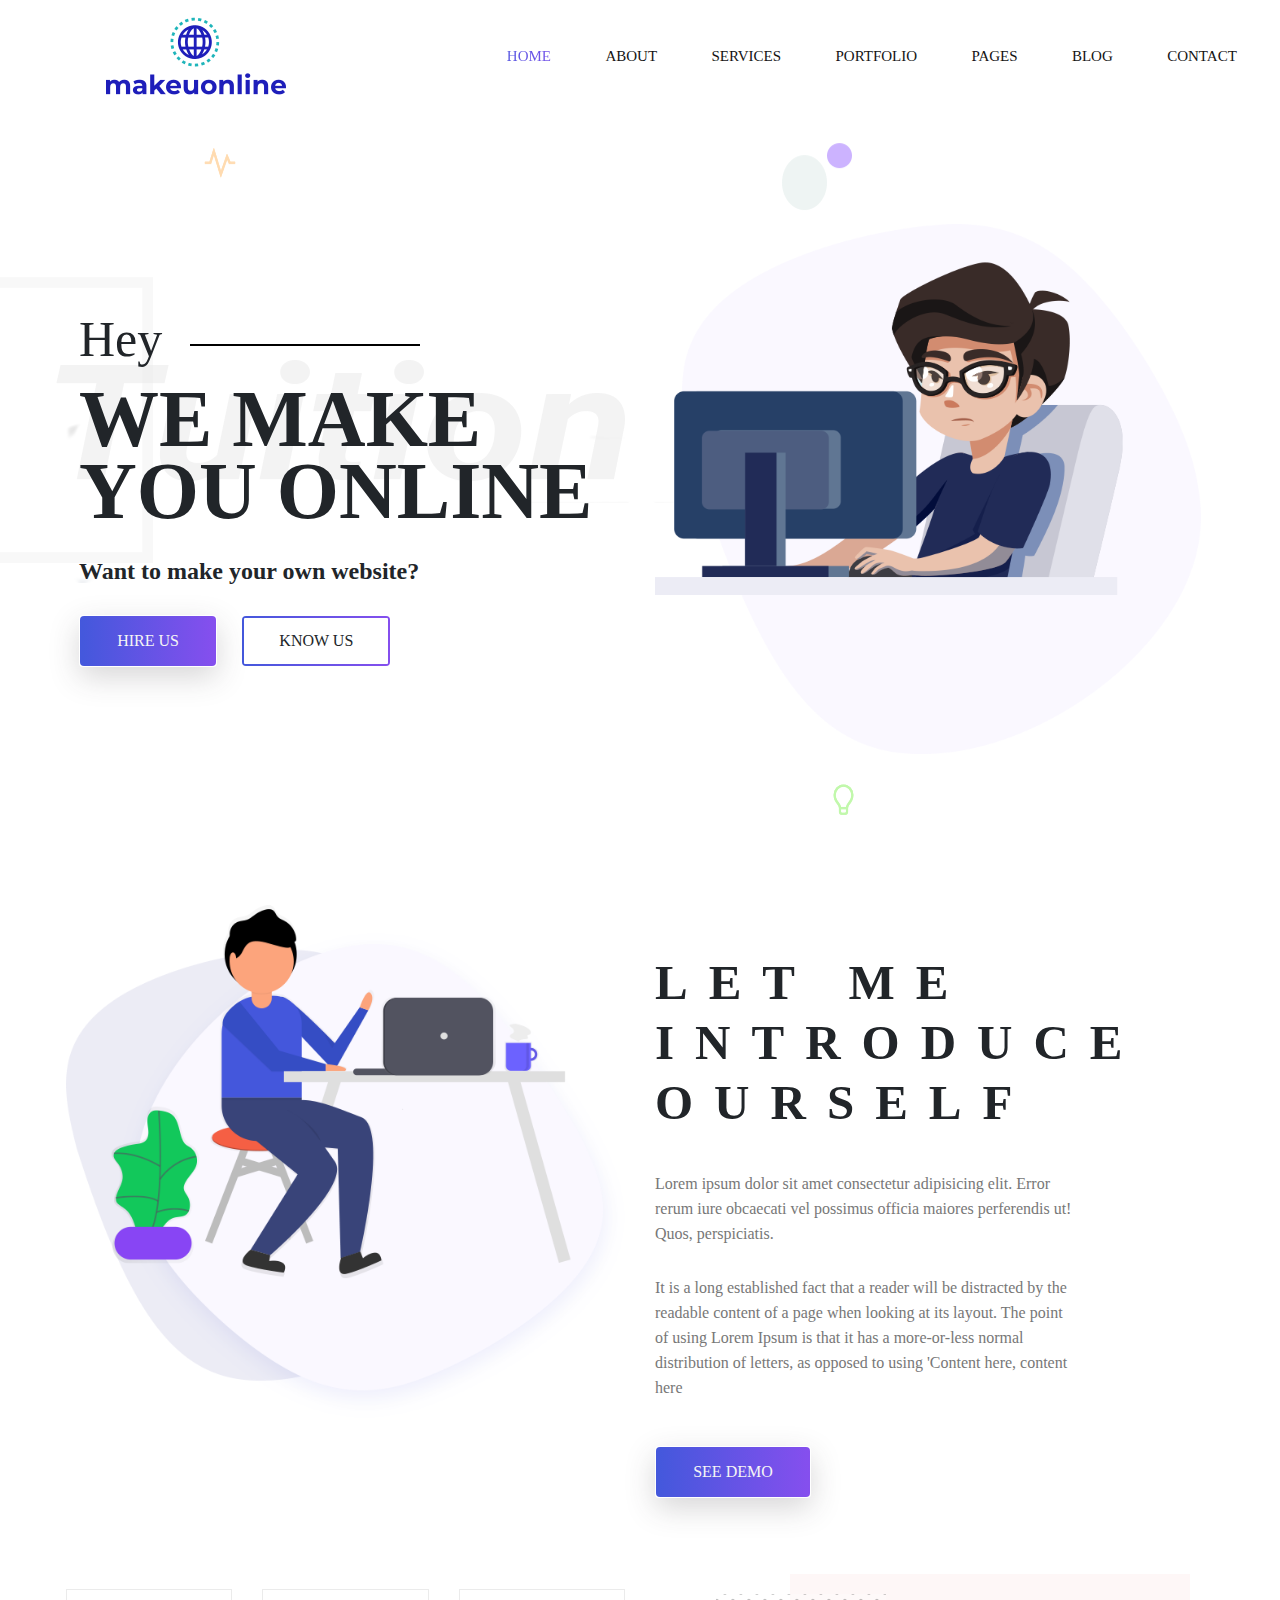
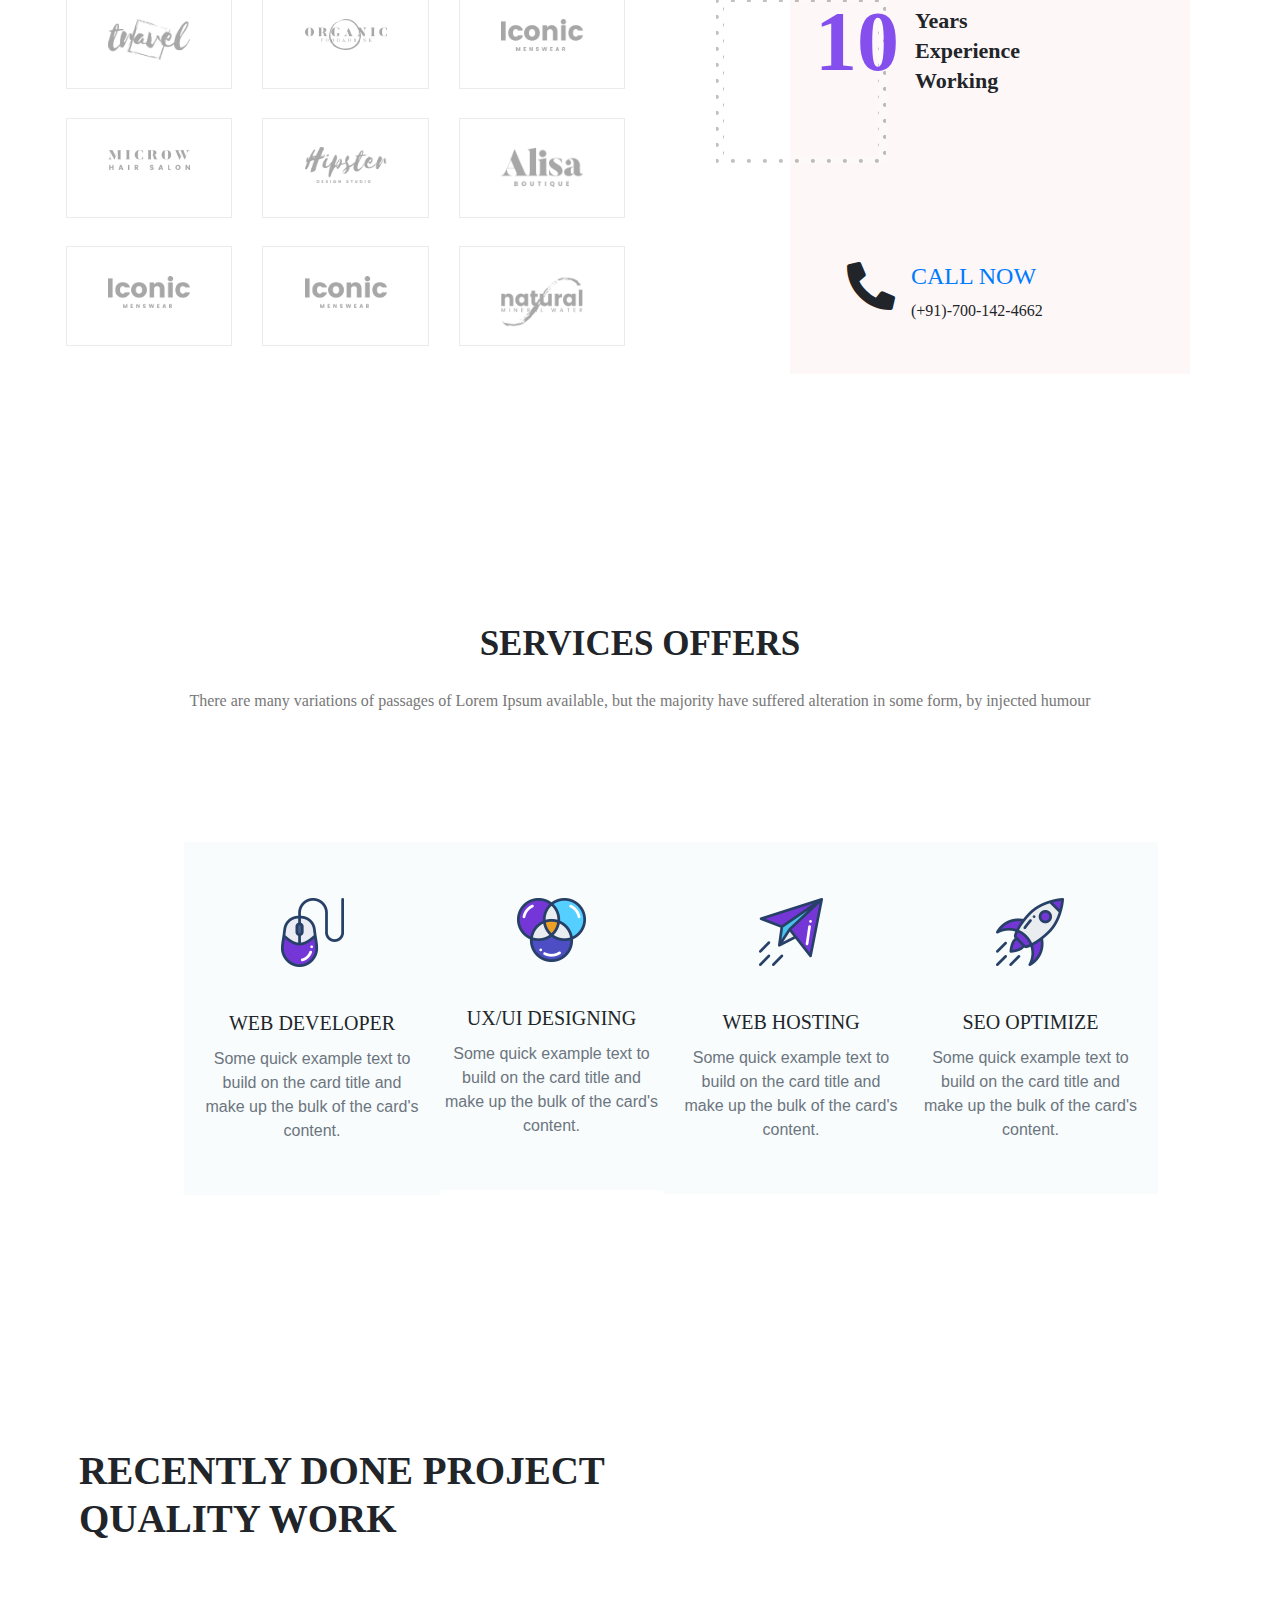
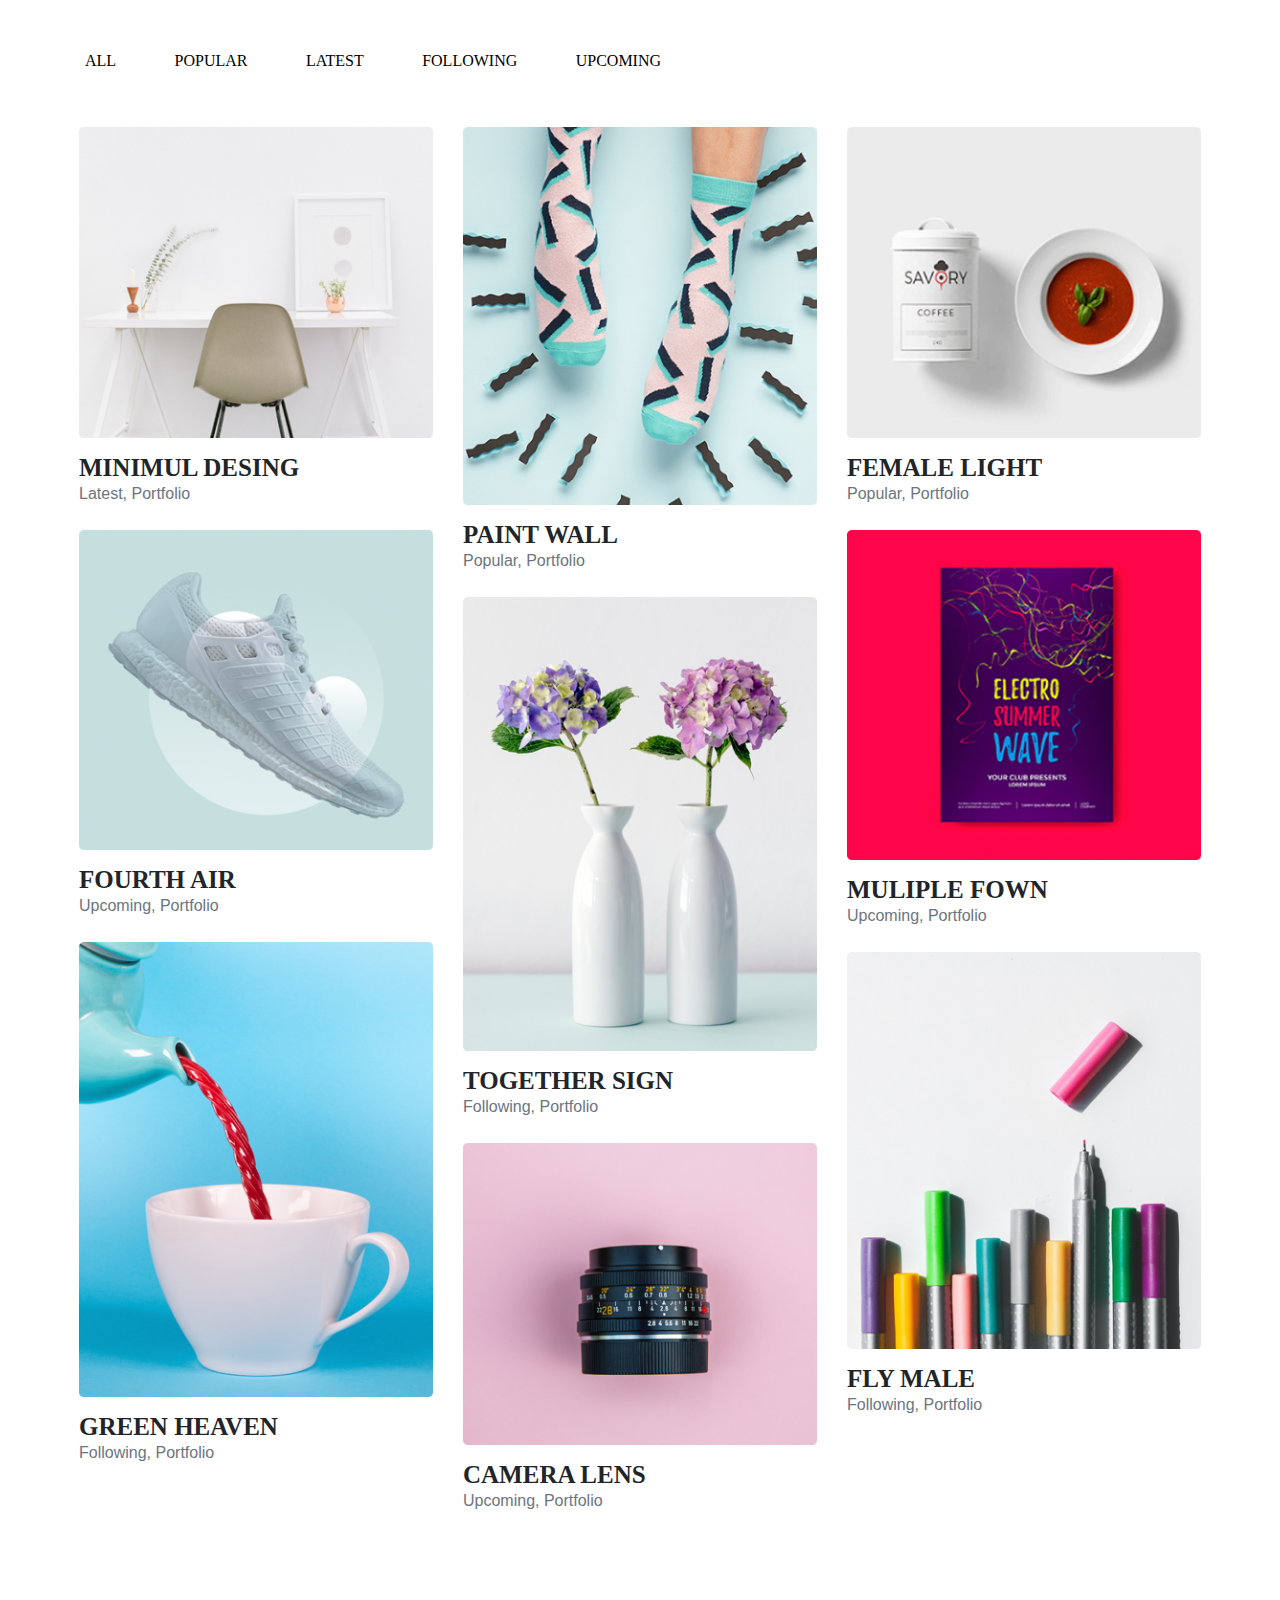
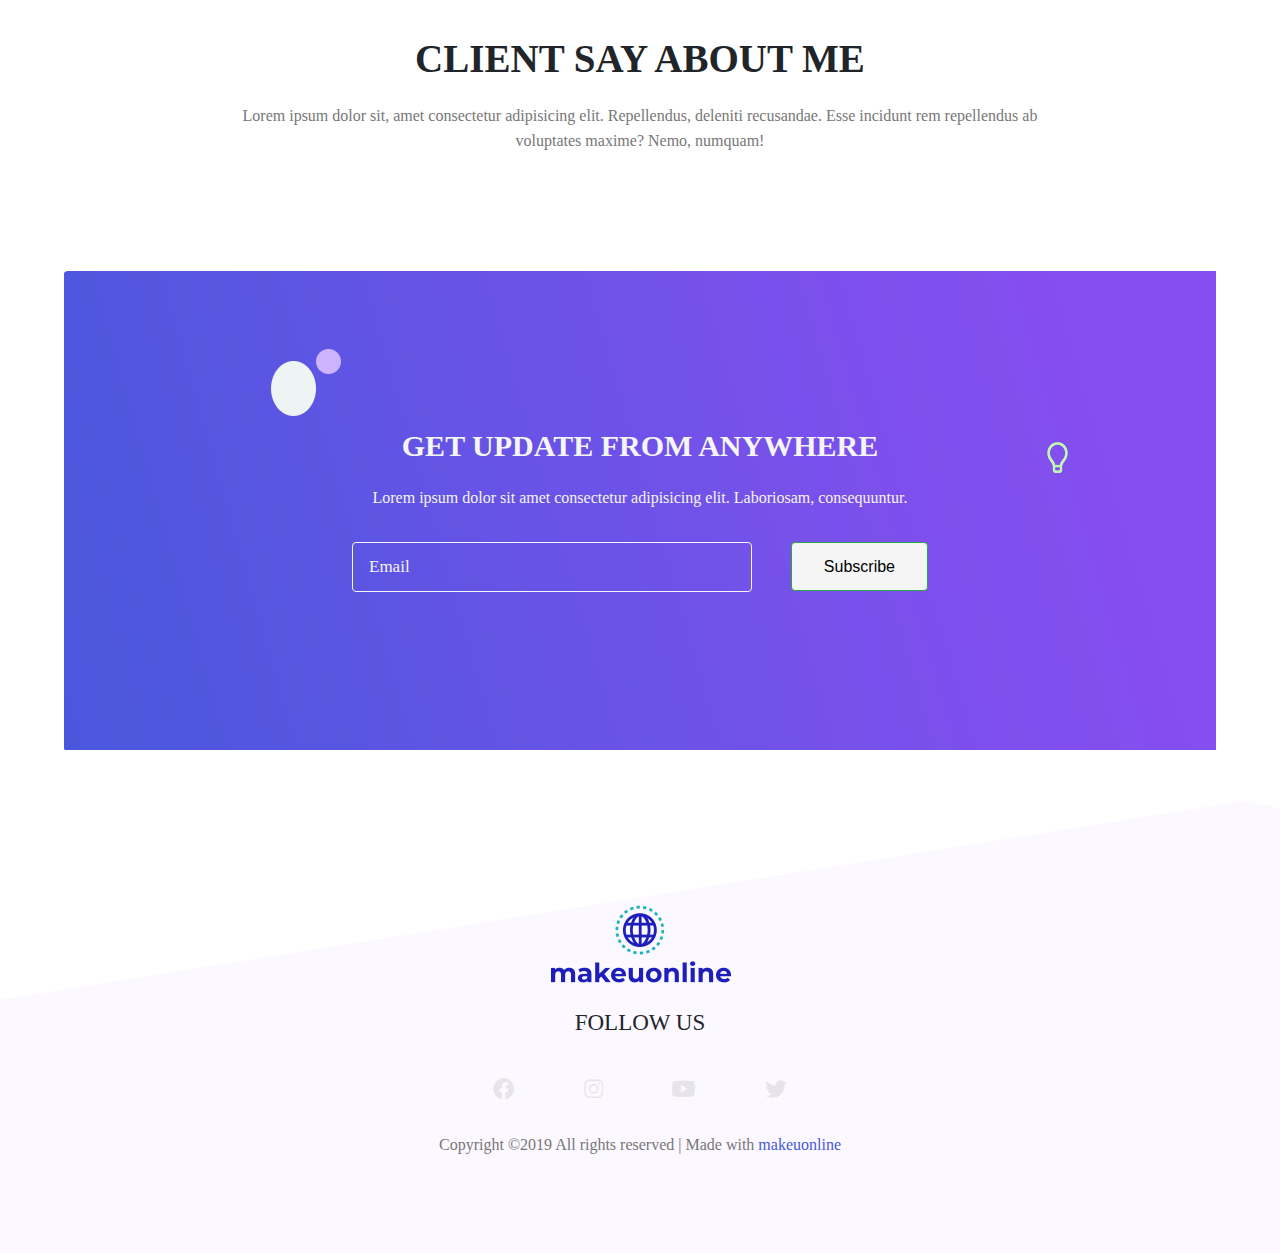
==== index.html @ f2006a01 "Added contact links" ====
<!DOCTYPE html>
<html lang="en">
  <head>
    <meta charset="UTF-8" />
    <meta name="viewport" content="width=device-width, initial-scale=1.0" />
    <meta http-equiv="X-UA-Compatible" content="ie=edge" />
    <title>makeuonline</title>

    <link href="img/icon.png" rel="shortcut icon" type="image/x-icon" />

    <!--  Bootstrap css file  -->
    <link rel="stylesheet" href="./css/bootstrap.min.css" />

    <!--  font awesome icons  -->
    <link rel="stylesheet" href="./css/all.min.css" />

    <!--  Magnific Popup css file  -->
    <link
      rel="stylesheet"
      href="./vendor/Magnific-Popup/dist/magnific-popup.css"
    />

    <!--  Owl-carousel css file  -->
    <link
      rel="stylesheet"
      href="./vendor/owl-carousel/css/owl.carousel.min.css"
    />
    <link
      rel="stylesheet"
      href="./vendor/owl-carousel/css/owl.theme.default.min.css"
    />

    <!--  custom css file  -->
    <link rel="stylesheet" href="./css/style.css" />

    <!--  Responsive css file  -->
    <link rel="stylesheet" href="./css/responsive.css" />
  </head>

  <body>
    <!--  ======================= Start Header Area ============================== -->

    <header class="header_area">
      <div class="main-menu">
        <nav class="navbar navbar-expand-lg navbar-light">
          <a class="navbar-brand" href="#"
            ><img src="./img/logo.png" alt="logo"
          /></a>
          <button
            class="navbar-toggler"
            type="button"
            data-toggle="collapse"
            data-target="#navbarNav"
            aria-controls="navbarNav"
            aria-expanded="false"
            aria-label="Toggle navigation"
          >
            <span class="navbar-toggler-icon"></span>
          </button>
          <div class="collapse navbar-collapse" id="navbarNav">
            <div class="mr-auto"></div>
            <ul class="navbar-nav">
              <li class="nav-item active">
                <a class="nav-link" href="#"
                  >Home <span class="sr-only">(current)</span></a
                >
              </li>
              <li class="nav-item">
                <a class="nav-link" href="#">about</a>
              </li>
              <li class="nav-item">
                <a class="nav-link" href="#">services</a>
              </li>
              <li class="nav-item">
                <a class="nav-link" href="#">portfolio</a>
              </li>
              <li class="nav-item">
                <a class="nav-link" href="#">pages</a>
              </li>
              <li class="nav-item">
                <a class="nav-link" href="#">blog</a>
              </li>
              <li class="nav-item">
                <a class="nav-link" href="#">contact</a>
              </li>
            </ul>
          </div>
        </nav>
      </div>
    </header>

    <!--  ======================= End Header Area ============================== -->

    <!--  ======================= Start Main Area ================================ -->
    <main class="site-main">
      <!--  ======================= Start Banner Area =======================  -->
      <section class="site-banner">
        <div class="container">
          <div class="row">
            <div class="col-lg-6 col-md-12 site-title">
              <h3 class="title-text">Hey</h3>
              <h1 class="title-text text-uppercase">We Make You ONline</h1>
              <h4 class="title-text">Want to make your own website?</h4>
              <div class="site-buttons">
                <div class="d-flex flex-row flex-wrap">
                  <a
                    href="mailto:officialdroyder@gmail.com?subject=I want to make a website from makeuonline.ml"
                  >
                    <button
                      type="button"
                      class="btn button primary-button mr-4 text-uppercase"
                    >
                      hire us
                    </button>
                  </a>
                  <button
                    type="button"
                    class="btn button secondary-button text-uppercase"
                  >
                    know us
                  </button>
                </div>
              </div>
            </div>
            <div class="col-lg-6 col-md-12 banner-image">
              <img
                src="./img/banner/banner-image.png"
                alt="banner-img"
                class="img-fluid"
              />
            </div>
          </div>
        </div>
      </section>
      <!--  ======================= End Banner Area =======================  -->

      <!--  ========================= About Area ==========================  -->

      <section class="about-area">
        <div class="container-fluid">
          <div class="row">
            <div class="col-lg-6 col-md-12">
              <div class="about-image">
                <img
                  src="./img/about-us.png"
                  alt="About us"
                  class="img-fluid"
                />
              </div>
            </div>
            <div class="col-lg-6 col-md-12 about-title">
              <h2 class="text-uppercase pt-5">
                <span>Let me</span>
                <span>introduce</span>
                <span>Ourself</span>
              </h2>
              <div class="paragraph py-4 w-75">
                <p class="para">
                  Lorem ipsum dolor sit amet consectetur adipisicing elit. Error
                  rerum iure obcaecati vel possimus officia maiores perferendis
                  ut! Quos, perspiciatis.
                </p>
                <p class="para">
                  It is a long established fact that a reader will be distracted
                  by the readable content of a page when looking at its layout.
                  The point of using Lorem Ipsum is that it has a more-or-less
                  normal distribution of letters, as opposed to using 'Content
                  here, content here
                </p>
              </div>
              <button
                type="button"
                class="btn button primary-button text-uppercase"
              >
                See Demo
              </button>
            </div>
          </div>
        </div>
      </section>

      <!--  ========================= End About Area ==========================  -->

      <!--  ======================== Brand Area ==============================  -->

      <section class="brand-area">
        <div class="container-fluid">
          <div class="row">
            <div class="col-xl-6 col-lg-12 col-md-12">
              <div class="first-row row">
                <div class="col-lg-4 col-md-6 col-sm-6">
                  <div class="single-brand">
                    <img src="./img/brands/logo1.png" alt="Brand-1 " />
                  </div>
                </div>
                <div class="col-lg-4 col-md-6 col-sm-6">
                  <div class="single-brand">
                    <img src="./img/brands/logo2.png" alt="Brand-2 " />
                  </div>
                </div>
                <div class="col-lg-4 col-md-6 col-sm-6">
                  <div class="single-brand">
                    <img src="./img/brands/logo3.png" alt="Brand-3 " />
                  </div>
                </div>
                <div class="col-lg-4 col-md-6 col-sm-6">
                  <div class="single-brand">
                    <img src="./img/brands/logo4.png" alt="Brand-4" />
                  </div>
                </div>
                <div class="col-lg-4 col-md-6 col-sm-6">
                  <div class="single-brand">
                    <img src="./img/brands/logo5.png" alt="Brand-5 " />
                  </div>
                </div>
                <div class="col-lg-4 col-md-6 col-sm-6">
                  <div class="single-brand">
                    <img src="./img/brands/logo6.png" alt="Brand-6" />
                  </div>
                </div>
                <div class="col-lg-4 col-md-6 col-sm-6">
                  <div class="single-brand">
                    <img src="./img/brands/logo7.png" alt="Brand-7 " />
                  </div>
                </div>
                <div class="col-lg-4 col-md-6 col-sm-6">
                  <div class="single-brand">
                    <img src="./img/brands/logo8.png" alt="Brand-8 " />
                  </div>
                </div>
                <div class="col-lg-4 col-md-6 col-sm-6">
                  <div class="single-brand">
                    <img src="./img/brands/logo9.png" alt="Brand-9" />
                  </div>
                </div>
              </div>
            </div>
            <div class="col-xl-6 col-lg-12 col-md-12">
              <div class="experience-area">
                <div class="d-flex flex-row years-area">
                  <h2 class="p-3 years">10</h2>
                  <h2>
                    <span>Years</span>
                    <span>Experience</span>
                    <span>Working</span>
                  </h2>
                </div>
                <div class="d-flex flex-row flex-wrap call-area">
                  <span><i class="fas fa-phone-alt fa-3x px-3"></i></span>
                  <div class="call-now">
                    <a
                      href="tel:+91700-142-4662"
                      class="text-uppercase h4 font-roboto"
                      >Call Now</a
                    >
                    <span class="font-roboto py-2">(+91)-700-142-4662</span>
                  </div>
                </div>
                <div class="bg-panel"></div>
              </div>
            </div>
          </div>
        </div>
      </section>

      <!--  ======================== End Brand Area ==============================  -->

      <!--  ====================== Start Services Area =============================  -->

      <section class="services-area">
        <div class="container">
          <div class="row">
            <div class="col-lg-12 text-center services-title">
              <h1 class="text-uppercase title-text">Services Offers</h1>
              <p class="para">
                There are many variations of passages of Lorem Ipsum available,
                but the majority have suffered alteration in some form, by
                injected humour
              </p>
            </div>
          </div>
          <div class="container services-list">
            <div class="row">
              <div class="col-lg-3 col-md-6 col-sm-12">
                <div class="services">
                  <div class="sevices-img text-center py-4">
                    <img src="./img/services/s1.png" alt="Services-1" />
                  </div>
                  <div class="card-body text-center">
                    <h5 class="card-title text-uppercase font-roboto">
                      Web developer
                    </h5>
                    <p class="card-text text-secondary">
                      Some quick example text to build on the card title and
                      make up the bulk of the card's content.
                    </p>
                  </div>
                </div>
              </div>
              <div class="col-lg-3 col-md-6 col-sm-12">
                <div class="services">
                  <div class="sevices-img text-center py-4">
                    <img src="./img/services/s2.png" alt="Services-2" />
                  </div>
                  <div class="card-body text-center">
                    <h5 class="card-title text-uppercase font-roboto">
                      ux/ui designing
                    </h5>
                    <p class="card-text text-secondary">
                      Some quick example text to build on the card title and
                      make up the bulk of the card's content.
                    </p>
                  </div>
                </div>
              </div>
              <div class="col-lg-3 col-md-6 col-sm-12">
                <div class="services">
                  <div class="sevices-img text-center py-4">
                    <img src="./img/services/s3.png" alt="Services-3" />
                  </div>
                  <div class="card-body text-center">
                    <h5 class="card-title text-uppercase font-roboto">
                      web hosting
                    </h5>
                    <p class="card-text text-secondary">
                      Some quick example text to build on the card title and
                      make up the bulk of the card's content.
                    </p>
                  </div>
                </div>
              </div>
              <div class="col-lg-3 col-md-6 col-sm-12">
                <div class="services">
                  <div class="sevices-img text-center py-4">
                    <img src="./img/services/s4.png" alt="Services-4" />
                  </div>
                  <div class="card-body text-center">
                    <h5 class="card-title text-uppercase font-roboto">
                      seo optimize
                    </h5>
                    <p class="card-text text-secondary">
                      Some quick example text to build on the card title and
                      make up the bulk of the card's content.
                    </p>
                  </div>
                </div>
              </div>
            </div>
          </div>
        </div>
      </section>

      <!--  ====================== End Services Area =============================  -->

      <!--  ======================= Project Area =============================  -->

      <section class="project-area">
        <div class="container">
          <div class="project-title pb-5">
            <h1 class="text-uppercase title-h1">Recently Done Project</h1>
            <h1 class="text-uppercase title-h1">Quality Work</h1>
          </div>

          <div class="button-group">
            <button type="button" class="active" id="btn1" data-filter="*">
              All
            </button>
            <button type="button" data-filter=".popular">Popular</button>
            <button type="button" data-filter=".latest">Latest</button>
            <button type="button" data-filter=".following">Following</button>
            <button type="button" data-filter=".upcoming">Upcoming</button>
          </div>

          <div class="row grid">
            <div class="col-lg-4 col-md-6 col-sm-12 element-item latest">
              <div class="our-project">
                <div class="img">
                  <a class="test-popup-link" href="./img/portfolio/p1.jpg">
                    <img
                      src="./img/portfolio/p1.jpg"
                      alt="portfolio-1"
                      class="img-fluid"
                    />
                  </a>
                </div>
                <div class="title py-4">
                  <h4 class="text-uppercase">Minimul Desing</h4>
                  <span class="text-secondary">Latest, Portfolio</span>
                </div>
              </div>
            </div>
            <div class="col-lg-4 col-md-6 col-sm-12 element-item popular">
              <div class="our-project">
                <div class="img">
                  <a class="test-popup-link" href="./img/portfolio/p2.jpg">
                    <img
                      src="./img/portfolio/p2.jpg"
                      alt="portfolio-2"
                      class="img-fluid"
                    />
                  </a>
                </div>
                <div class="title py-4">
                  <h4 class="text-uppercase">Paint Wall</h4>
                  <span class="text-secondary">Popular, Portfolio</span>
                </div>
              </div>
            </div>
            <div class="col-lg-4 col-md-6 col-sm-12 element-item popular">
              <div class="our-project">
                <div class="img">
                  <a class="test-popup-link" href="./img/portfolio/p3.jpg">
                    <img
                      src="./img/portfolio/p3.jpg"
                      alt="portfolio-3"
                      class="img-fluid"
                    />
                  </a>
                </div>
                <div class="title py-4">
                  <h4 class="text-uppercase">Female light</h4>
                  <span class="text-secondary">Popular, Portfolio</span>
                </div>
              </div>
            </div>
            <div class="col-lg-4 col-md-6 col-sm-12 element-item upcoming">
              <div class="our-project">
                <div class="img">
                  <a class="test-popup-link" href="./img/portfolio/p4.jpg">
                    <img
                      src="./img/portfolio/p4.jpg"
                      alt="portfolio-4"
                      class="img-fluid"
                    />
                  </a>
                </div>
                <div class="title py-4">
                  <h4 class="text-uppercase">Fourth Air</h4>
                  <span class="text-secondary">Upcoming, Portfolio</span>
                </div>
              </div>
            </div>
            <div class="col-lg-4 col-md-6 col-sm-12 element-item upcoming">
              <div class="our-project">
                <div class="img">
                  <a class="test-popup-link" href="./img/portfolio/p5.jpg">
                    <img
                      src="./img/portfolio/p5.jpg"
                      alt="portfolio-5"
                      class="img-fluid"
                    />
                  </a>
                </div>
                <div class="title py-4">
                  <h4 class="text-uppercase">Muliple fown</h4>
                  <span class="text-secondary">Upcoming, Portfolio</span>
                </div>
              </div>
            </div>
            <div class="col-lg-4 col-md-6 col-sm-12 element-item following">
              <div class="our-project">
                <div class="img">
                  <a class="test-popup-link" href="./img/portfolio/p6.jpg">
                    <img
                      src="./img/portfolio/p6.jpg"
                      alt="portfolio-6"
                      class="img-fluid"
                    />
                  </a>
                </div>
                <div class="title py-4">
                  <h4 class="text-uppercase">Together sign</h4>
                  <span class="text-secondary">Following, Portfolio</span>
                </div>
              </div>
            </div>
            <div class="col-lg-4 col-md-6 col-sm-12 element-item following">
              <div class="our-project">
                <div class="img">
                  <a class="test-popup-link" href="./img/portfolio/p7.jpg">
                    <img
                      src="./img/portfolio/p7.jpg"
                      alt="portfolio-7"
                      class="img-fluid"
                    />
                  </a>
                </div>
                <div class="title py-4">
                  <h4 class="text-uppercase">Green Heaven</h4>
                  <span class="text-secondary">Following, Portfolio</span>
                </div>
              </div>
            </div>
            <div class="col-lg-4 col-md-6 col-sm-12 element-item following">
              <div class="our-project">
                <div class="img">
                  <a class="test-popup-link" href="./img/portfolio/p8.jpg">
                    <img
                      src="./img/portfolio/p8.jpg"
                      alt="portfolio-8"
                      class="img-fluid"
                    />
                  </a>
                </div>
                <div class="title py-4">
                  <h4 class="text-uppercase">Fly Male</h4>
                  <span class="text-secondary">Following, Portfolio</span>
                </div>
              </div>
            </div>
            <div class="col-lg-4 col-md-6 col-sm-12 element-item upcoming">
              <div class="our-project">
                <div class="img">
                  <a class="test-popup-link" href="./img/portfolio/p9.jpg">
                    <img
                      src="./img/portfolio/p9.jpg"
                      alt="portfolio-9"
                      class="img-fluid"
                    />
                  </a>
                </div>
                <div class="title py-4">
                  <h4 class="text-uppercase">Camera Lens</h4>
                  <span class="text-secondary">Upcoming, Portfolio</span>
                </div>
              </div>
            </div>
          </div>
        </div>
      </section>

      <!--  ======================= End Project Area =============================  -->

      <!--  ======================== About Me Area ==============================  -->

      <section class="about-area">
        <div class="container">
          <div class="row text-center">
            <div class="col-12">
              <div class="about-title">
                <h1 class="text-uppercase title-h1">Client Say about me</h1>
                <p class="para">
                  Lorem ipsum dolor sit, amet consectetur adipisicing elit.
                  Repellendus, deleniti recusandae. Esse incidunt rem
                  repellendus ab voluptates maxime? Nemo, numquam!
                </p>
              </div>
            </div>
          </div>
        </div>

        <!-- <div class="container carousel client-area py-lg-5">
          <div class="owl-carousel owl-theme">
            <div class="client row">
              <div class="col-lg-4 col-md-12 client-img">
                <img
                  src="./img/testimonials/t1.jpg"
                  alt="img1"
                  class="img-fluid"
                />
              </div>
              <div class="col-lg-8 col-md-12 about-client">
                <h4 class="text-uppercase">John Martin</h4>
                <p class="para">
                  Lorem ipsum dolor, sit amet consectetur adipisicing elit.
                  Quidem architecto consequuntur ratione, obcaecati corrupti
                  deserunt.
                </p>
              </div>
            </div>
            <div class="client row">
              <div class="col-lg-4 col-md-12 client-img">
                <img
                  src="./img/testimonials/t2.jpg"
                  alt="img2"
                  class="img-fluid"
                />
              </div>
              <div class="col-lg-8 col-md-12 about-client">
                <h4 class="text-uppercase">Mac Hill</h4>
                <p class="para">
                  Lorem ipsum dolor, sit amet consectetur adipisicing elit.
                  Quidem architecto consequuntur ratione, obcaecati corrupti
                  deserunt.
                </p>
              </div>
            </div>
            <div class="client row">
              <div class="col-lg-4 col-md-12 client-img">
                <img
                  src="./img/testimonials/t1.jpg"
                  alt="img1"
                  class="img-fluid"
                />
              </div>
              <div class="col-lg-8 col-md-12 about-client">
                <h4 class="text-uppercase">John Martin</h4>
                <p class="para">
                  Lorem ipsum dolor, sit amet consectetur adipisicing elit.
                  Quidem architecto consequuntur ratione, obcaecati corrupti
                  deserunt.
                </p>
              </div>
            </div>
            <div class="client row">
              <div class="col-lg-4 col-md-12 client-img">
                <img
                  src="./img/testimonials/t2.jpg"
                  alt="img2"
                  class="img-fluid"
                />
              </div>
              <div class="col-lg-8 col-md-12 about-client">
                <h4 class="text-uppercase">Mac Hill</h4>
                <p class="para">
                  Lorem ipsum dolor, sit amet consectetur adipisicing elit.
                  Quidem architecto consequuntur ratione, obcaecati corrupti
                  deserunt.
                </p>
              </div>
            </div>
            <div class="client row">
              <div class="col-lg-4 col-md-12 client-img">
                <img
                  src="./img/testimonials/t1.jpg"
                  alt="img1"
                  class="img-fluid"
                />
              </div>
              <div class="col-lg-8 col-md-12 about-client">
                <h4 class="text-uppercase">John Martin</h4>
                <p class="para">
                  Lorem ipsum dolor, sit amet consectetur adipisicing elit.
                  Quidem architecto consequuntur ratione, obcaecati corrupti
                  deserunt.
                </p>
              </div>
            </div>
            <div class="client row">
              <div class="col-lg-4 col-md-12 client-img">
                <img
                  src="./img/testimonials/t2.jpg"
                  alt="img2"
                  class="img-fluid"
                />
              </div>
              <div class="col-lg-8 col-md-12 about-client">
                <h4 class="text-uppercase">Mac Hill</h4>
                <p class="para">
                  Lorem ipsum dolor, sit amet consectetur adipisicing elit.
                  Quidem architecto consequuntur ratione, obcaecati corrupti
                  deserunt.
                </p>
              </div>
            </div>
          </div>
        </div> -->
      </section>

      <!--  ======================== End About Me Area ==============================  -->

      <!--  ========================== Subscribe me Area ============================  -->
      <section class="subscribe-us-area">
        <div class="container subscribe">
          <div class="row">
            <div class="col-lg-12 text-center subscribe-title">
              <h4 class="text-uppercase">Get Update From anywhere</h4>
              <p class="para">
                Lorem ipsum dolor sit amet consectetur adipisicing elit.
                Laboriosam, consequuntur.
              </p>
            </div>
          </div>
          <div class="d-sm-flex justify-content-center">
            <form class="w-50">
              <div class="row d-flex flex-row flex-wrap">
                <div class="col input-textbox">
                  <input
                    type="text"
                    id="txtemail"
                    class="form-control"
                    placeholder="Email"
                  />
                </div>
                <div class="col">
                  <div class="btn-submit">
                    <button type="submit" class="btn btn-success float-right">
                      Subscribe
                    </button>
                  </div>
                </div>
              </div>
            </form>
          </div>
        </div>
      </section>
      <!--  ========================== End Subscribe me Area ============================  -->
    </main>
    <!--  ======================= End Main Area ================================ -->

    <footer class="footer-area">
      <div class="container">
        <div class="">
          <div class="site-logo text-center py-4">
            <a href="#"><img src="./img/logo.png" alt="logo" /></a>
          </div>
          <div class="social text-center">
            <h5 class="text-uppercase">Follow us</h5>
            <a href="#"><i class="fab fa-facebook"></i></a>
            <a href="#"><i class="fab fa-instagram"></i></a>
            <a href="#"><i class="fab fa-youtube"></i></a>
            <a href="#"><i class="fab fa-twitter"></i></a>
          </div>
          <div class="copyrights text-center">
            <p class="para">
              Copyright ©2019 All rights reserved | Made with
              <a href="#"
                ><span style="color: var(--primary-color)">makeuonline</span></a
              >
            </p>
          </div>
        </div>
      </div>
    </footer>

    <!--  Jquery js file  -->
    <script src="./js/jquery.3.4.1.js"></script>

    <!--  Bootstrap js file  -->
    <script src="./js/bootstrap.min.js"></script>

    <!--  isotope js library  -->
    <script src="./vendor/isotope/isotope.min.js"></script>

    <!--  Magnific popup script file  -->
    <script src="./vendor/Magnific-Popup/dist/jquery.magnific-popup.min.js"></script>

    <!--  Owl-carousel js file  -->
    <script src="./vendor/owl-carousel/js/owl.carousel.min.js"></script>

    <!--  custom js file  -->
    <script src="./js/main.js"></script>
  </body>
</html>
---- css/style.css ----
/* import fonts from fonts.css file */
@import url(./fonts.css);

/* css variables */
@import url(./partials/_variables.css);

/* import global styling */
@import url(./partials/_global.css);

/* start navigation */

.header_area .main-menu .navbar .navbar-brand {
  padding: 0 2rem 0 5rem;
}

.header_area .main-menu .navbar {
  padding: 1rem 20rem;
}

.header_area .main-menu .nav-item .nav-link {
  font: normal 500 15px/2px var(--roboto);
  text-transform: uppercase;
  padding: 1.7rem;
  color: var(--title-color);
}

.header_area .main-menu .navbar-nav .active a {
  background: var(--gradient-color);
  -webkit-background-clip: text;
  -webkit-text-fill-color: transparent;
  background-clip: text;
}

.header_area .main-menu .navbar-nav a:hover {
  background: var(--gradient-color);
  -webkit-background-clip: text;
  -webkit-text-fill-color: transparent;
  background-clip: text;
}

/* end navigation */

/* Banner Area */

.site-main .site-banner {
  background: url(../img/banner/home-banner.png) no-repeat 0% 50%;
}

.site-main .site-banner .site-title h3 {
  padding-top: 35%;
  font-weight: 500;
}

.site-main .site-banner .site-title h3::after {
  content: " ";
  height: 2px;
  width: 18vw;
  background: black;
  display: inline-block;
  margin-left: 5%;
  transform: translateY(-10px);
}

.site-main .site-banner .site-title h1 {
  font-size: 5rem;
}

.site-main .site-banner .site-title h4 {
  font-size: 1.5rem;
}

.site-main .site-banner .banner-image > img {
  padding: 7rem 0;
  width: 90rem;
}

/* End Banner Area */

/* Start About Area */

.site-main .about-area {
  padding: 8rem 5rem;
}

.site-main .about-area .about-title h2 > span {
  display: block;
  font: normal bold 49px/ 60px var(--roboto);
  letter-spacing: 21px;
}

.site-main .about-area .about-title .paragraph > p {
  padding: 0.4rem 0;
}

/* End About Area */

/* Start Brand Area */

.site-main .brand-area {
  padding: 1rem 20rem;
  margin-bottom: 4rem;
}

.site-main .brand-area .first-row .col-lg-4 {
  display: flex;
  justify-content: center;
}

.site-main .brand-area .first-row .col-lg-4 > .single-brand {
  border: 1px solid var(--border-color);
  text-align: center;
  padding: 1.8rem 0rem;
  margin: 0.9rem 0;
  width: 180px;
  height: 100px;
  cursor: pointer;
  transition: transform 0.4s ease;
}

.site-main .brand-area .first-row .col-lg-4 > .single-brand > img {
  width: 50%;
}

.site-main .brand-area .first-row .col-lg-4 > .single-brand:hover {
  box-shadow: var(--box-shadow);
  transform: scale(1.1);
}

.site-main .brand-area .first-row .col-lg-4 > .single-brand:hover > img {
  filter: brightness(0.15);
}

.site-main .brand-area .experience-area {
  padding-left: 1rem;
}

.site-main .brand-area .experience-area span {
  display: block;
}

.site-main .brand-area .experience-area .years-area {
  background: url(../img/client-info-bg.png) no-repeat 45px 20px;
  padding: 2rem 0;
  width: 40rem;
  height: 18rem;
  padding-left: 8rem;
  position: relative;
}

.site-main .brand-area .experience-area .bg-panel {
  position: absolute;
  left: -190px;
  top: 0%;
  background: #e029290a;
  width: 400px;
  height: 400px;
  margin-left: 340px;
  z-index: -1;
}

.site-main .brand-area .experience-area .years-area .years {
  font: normal bold 84px/40px var(--roboto);
  color: var(--primary-color2);
  z-index: 2;
}

.site-main .brand-area .experience-area .years-area h2 > span {
  font: normal 600 22px/30px var(--roboto);
}

.site-main .brand-area .experience-area .call-area {
  padding-left: 10rem;
}

/* End Brand Area */

/* Services Area */

.site-main .services-area {
  padding: 7rem 2rem;
}

.site-main .services-area .services-title {
  padding: 0 14rem;
}

.site-main .services-area .services-title h1 {
  font-size: 35px;
}

.site-main > .services-area .services {
  background: rgba(248, 252, 253, 0.973);
  padding: 2rem 0;
  width: 16rem;
  margin: 5rem 0.5rem;
  transition: box-shadow 0.7s ease;
}

.site-main > .services-area .services:hover {
  box-shadow: var(--box-shadow);
}

/* End Services Area */

/* Project Area */

.site-main .project-area {
  padding: 4rem 0;
}

.site-main .project-area .button-group button {
  background: transparent;
  border: none;
  font: normal 500 16px/130px var(--roboto);
  text-transform: uppercase;
}

.site-main .project-area .button-group button + button {
  padding-left: 3rem;
}

.site-main .project-area .grid .our-project > .title h4 {
  font: normal 700 25px/12px var(--roboto);
}

.site-main .project-area .grid .our-project .img a:hover img {
  filter: brightness(1.1) drop-shadow(1px 8px 30px #b1afaf);
}

/* End Project Area */

/* About Me */

.site-main .about-area .about-title p {
  padding: 1rem 7rem;
}

.site-main .about-area .client {
  background: #ffffff10;
  box-shadow: var(--box-shadow);
  margin: 3rem 0rem;
}

.site-main .about-area .client .client-img {
  padding: 2rem;
}

.site-main .about-area .client .about-client {
  padding-top: 2rem;
}

.site-main .about-area .client .about-client h4 {
  font: normal 500 21px/ 20px var(--roboto);
}

.site-main .about-area .client .about-client p {
  font-size: 14px;
}

.site-main .about-area .owl-carousel .owl-item {
  display: flex;
  justify-content: center;
  padding: 0 1.5rem;
}

.site-main .about-area .owl-carousel .owl-dots .owl-dot.active span {
  background: var(--primary-color);
  width: 12px;
  height: 12px;
}

/* End About Me */

/* Subscribe me */

.site-main .subscribe-us-area .subscribe {
  background: url(../img/subscribe-bg.png) no-repeat;
  padding: 10rem 0;
  margin: 3rem auto;
}

.site-main .subscribe-us-area .subscribe .subscribe-title h4 {
  font: normal 700 30px/ 30px var(--roboto);
  color: whitesmoke;
}

.site-main .subscribe-us-area .subscribe .subscribe-title p {
  color: whitesmoke;
  padding: 1rem 4rem;
}

.site-main .subscribe-us-area .subscribe form .input-textbox input {
  width: 400px;
  padding: 1.5rem 1rem;
  border: 1px solid whitesmoke;
  background: transparent;
  color: white;
  font: normal 500 17px/20px var(--roboto);
}

.site-main
  .subscribe-us-area
  .subscribe
  form
  .input-textbox
  input::placeholder {
  color: whitesmoke;
}

.site-main .subscribe-us-area .subscribe form .btn-submit button {
  background: whitesmoke;
  color: #000;
  padding: 0.7rem 2rem;
}

/* End subscribe me */

/* Footer Area */

footer.footer-area {
  padding: 5rem 0;
  background: url(../img/footer-bg.png) no-repeat;
}

footer.footer-area .social h5 {
  font: normal 500 23px/ 30px var(--roboto);
}

footer.footer-area .social a > i {
  font-size: 22px;
  padding: 2rem;
  color: var(--border-color);
}

footer.footer-area .social a:hover > i {
  color: var(--primary-color);
}

/* End Footer */
---- css/responsive.css ----
/* if the viewport is equal to 340px or less than that */ 
@media only screen and (max-width: 340px){
    .header_area .main-menu .navbar,
    .header_area .main-menu .navbar .navbar-brand,
    .site-main .subscribe-us-area .subscribe .subscribe-title,
    .site-main .subscribe-us-area .subscribe .subscribe-title p, h4,
    .site-main .services-area,
    .site-main .subscribe-us-area .subscribe
    {
        padding: 2%;
        margin: 0%;
    }

    .site-main .site-banner .site-title h1{
        font-size: 41px;
    }

    .site-main .subscribe-us-area .subscribe form .input-textbox input{
        width: 15rem    !important;
    }

    .site-main > .services-area .services{
        width: 13rem;
    }

}


/* if the viewport is equal to 340px or less than that */ 
@media only screen and (max-width: 792px){
    .site-main .about-area .about-title h2 > span{
        font-size: 31px;
        letter-spacing: 10px;
    }

    .site-main .brand-area .experience-area .years-area{
        padding-left: 1%;
        width: 49%;
    }

    .site-main .brand-area .experience-area .bg-panel{
        margin-left: 30%;
        width: 80%;   
    }

    .site-main .brand-area .experience-area .call-area{
        padding-left: 3%;
    }

    .site-main .project-area .button-group button{
        font: normal 500 18px/40px var(--roboto);
    }

    .site-main .about-area .about-title p{
        padding: 0%;
    }

    .site-main .subscribe-us-area .subscribe form .input-textbox input{
        width: 20rem;
        margin: 5%;
    }
}



/* if the viewport is equal to 1910px or less than that */ 
@media only screen and (max-width: 1910px){
    .header_area .main-menu .navbar{
        padding: 1rem;
    }

    .container{
        max-width: 90%;
    }

    .site-main .brand-area,
    .site-main .services-area .services-title,
    .site-main .about-area{
        padding: 3% 4%;
    }


}
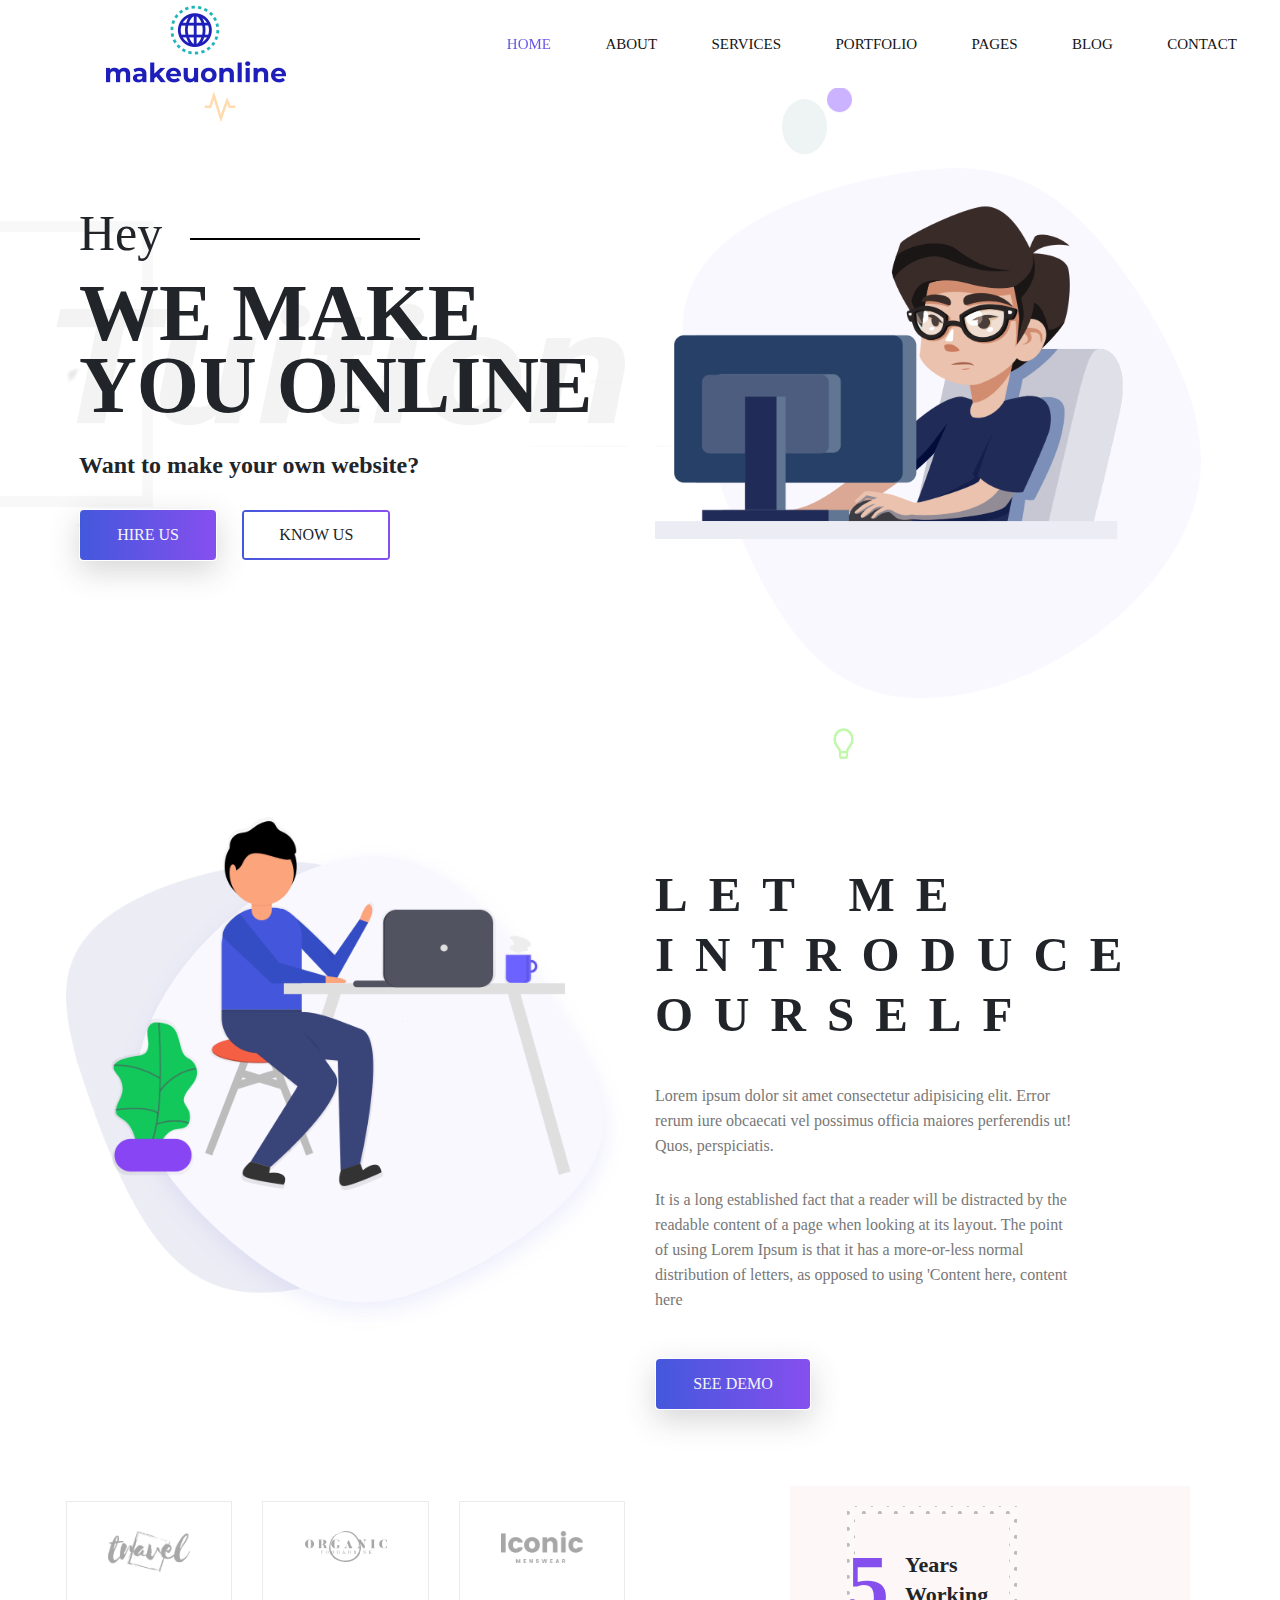
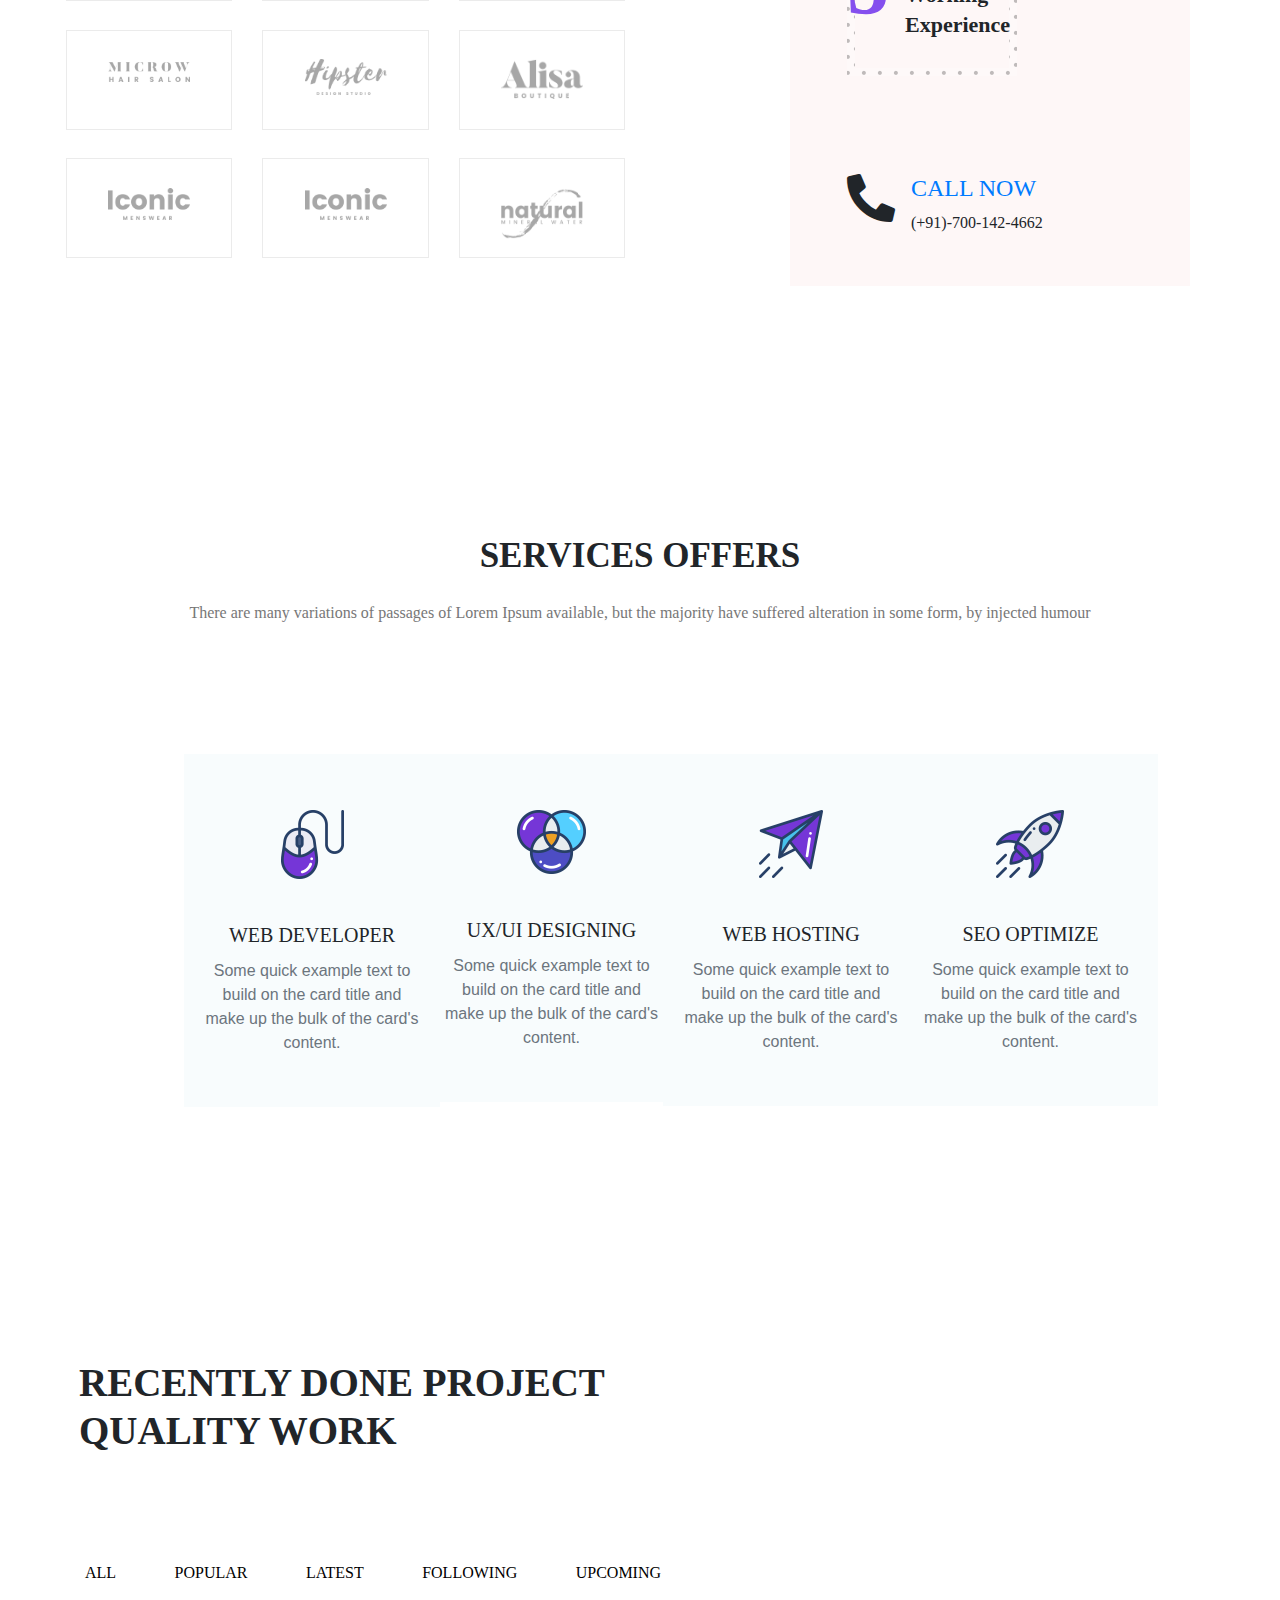
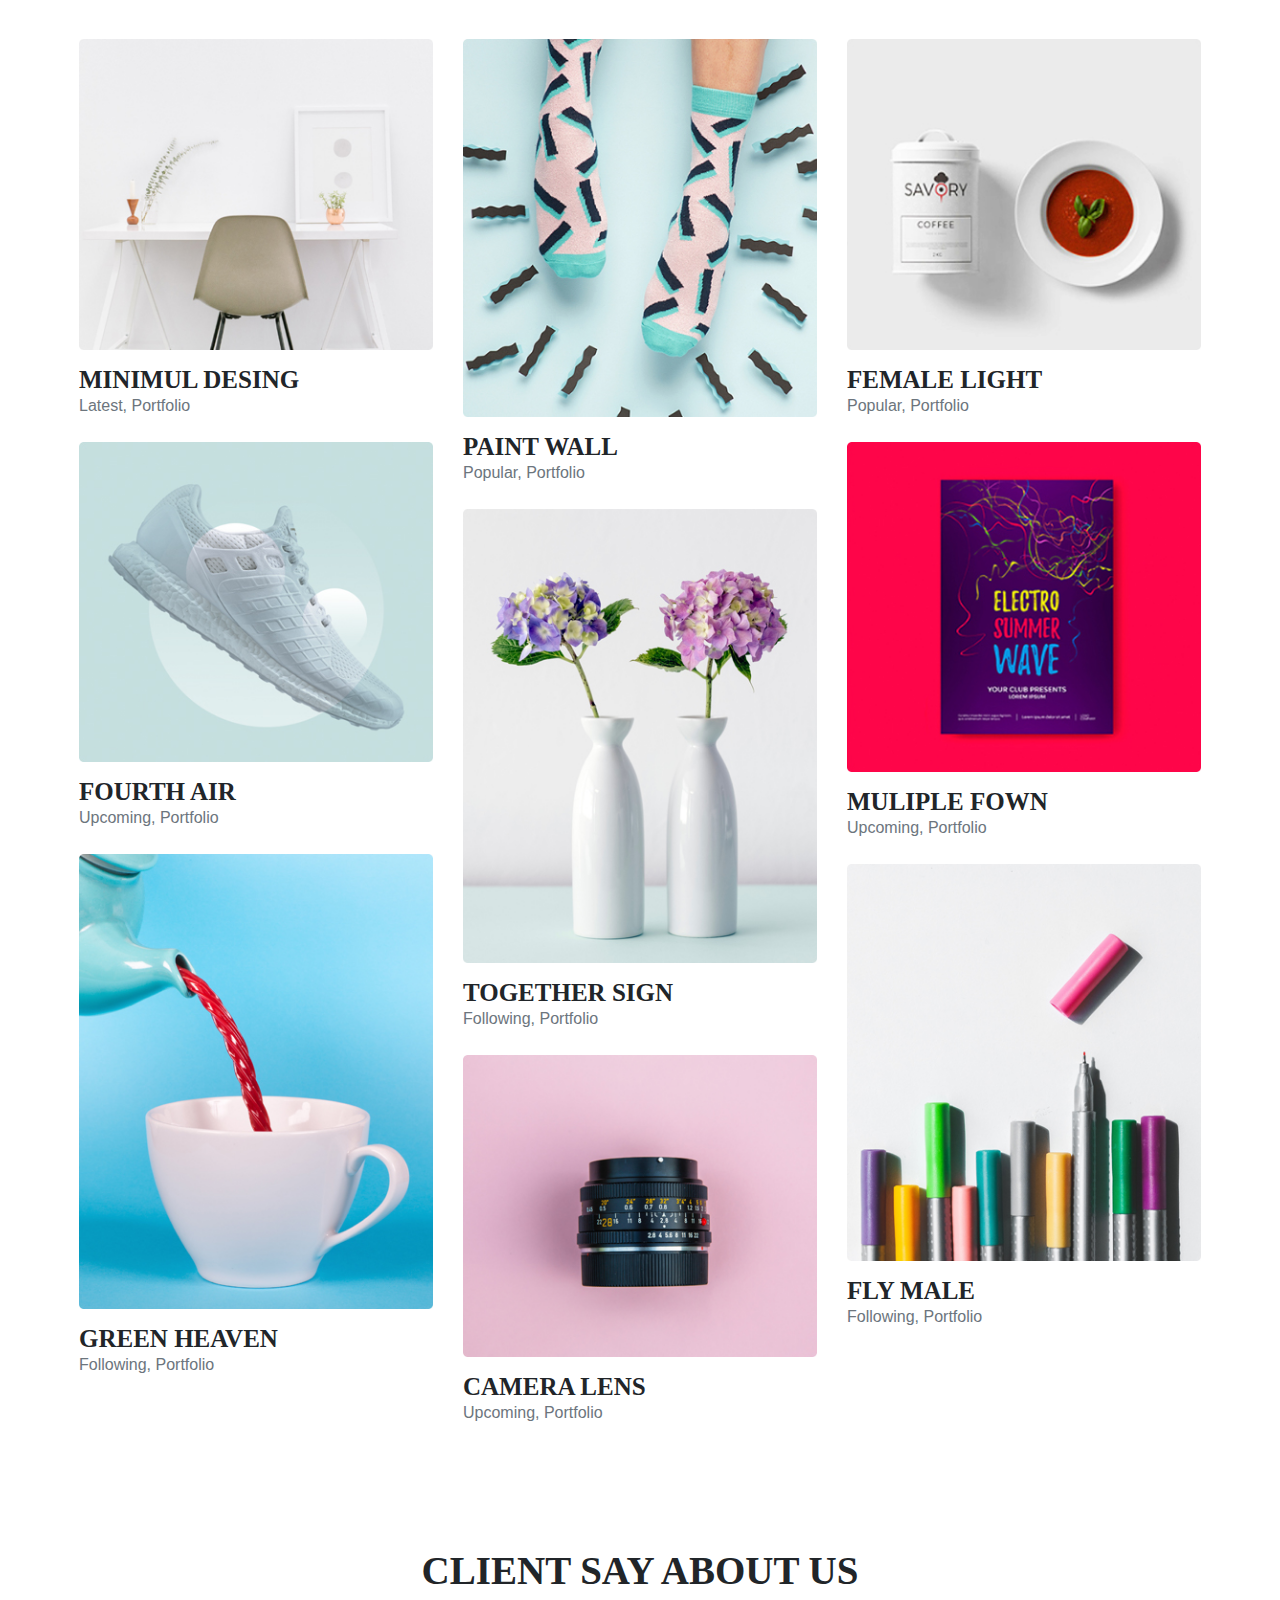
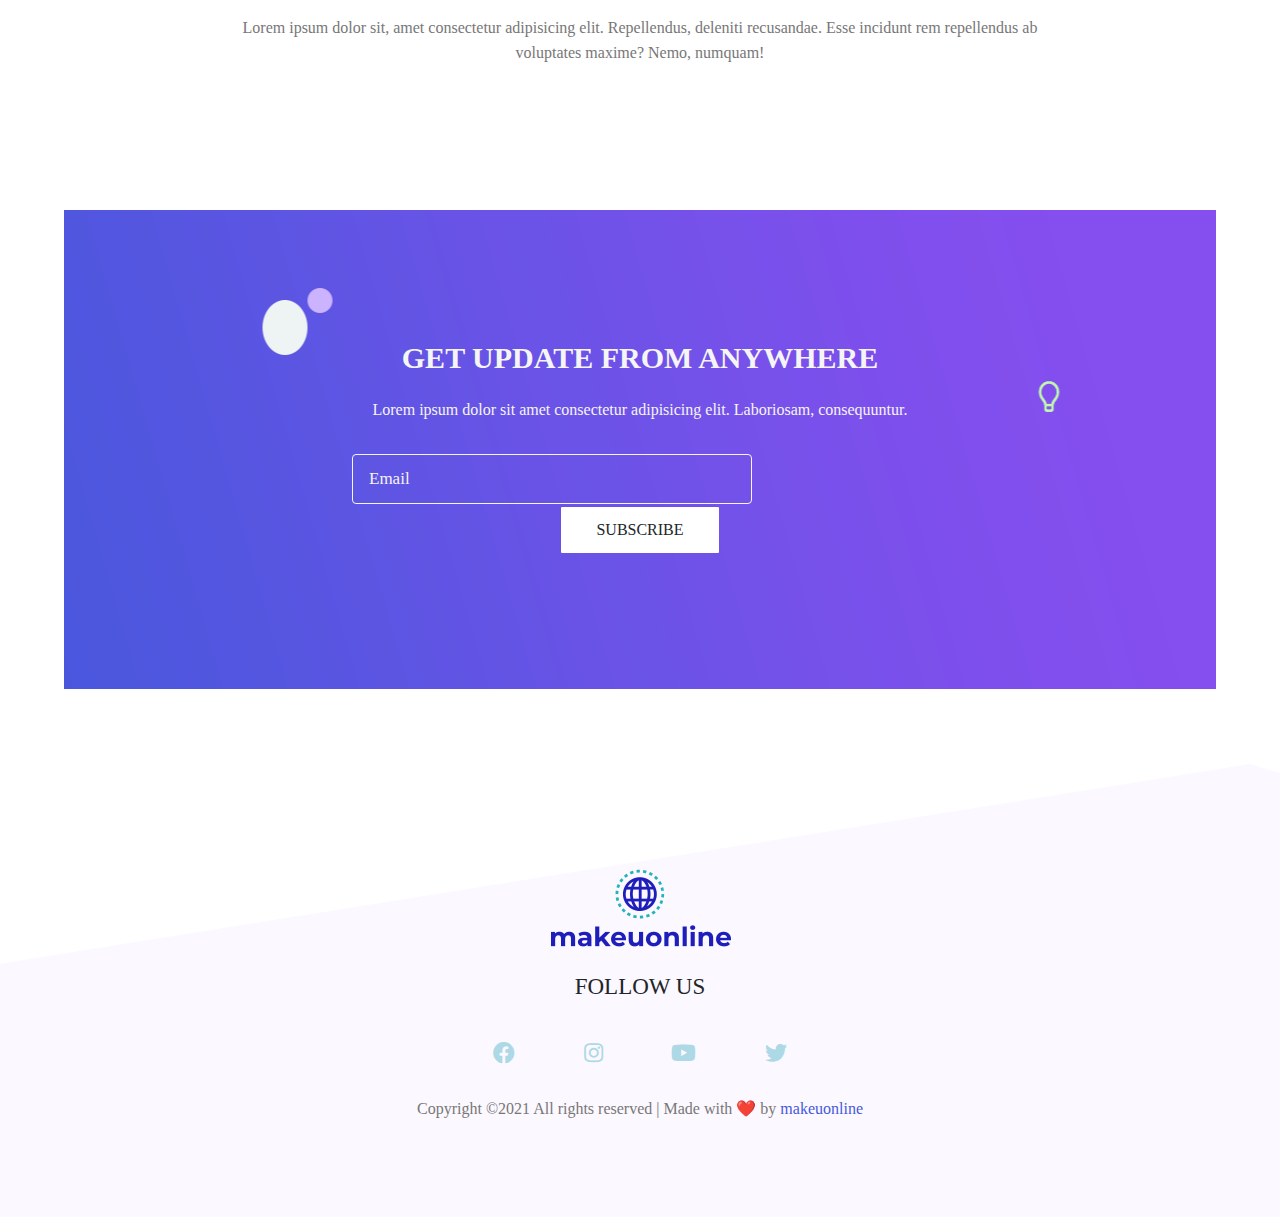
==== commit f06c9ef5: "fixed css" ====
--- a/index.html
+++ b/index.html
@@ -42,7 +42,10 @@
 
     <header class="header_area">
       <div class="main-menu">
-        <nav class="navbar navbar-expand-lg navbar-light">
+        <nav
+          class="navbar navbar-expand-lg navbar-light"
+          style="padding-top: 4px; padding-bottom: 4px"
+        >
           <a class="navbar-brand" href="#"
             ><img src="./img/logo.png" alt="logo"
           /></a>
@@ -69,7 +72,7 @@
                 <a class="nav-link" href="#">about</a>
               </li>
               <li class="nav-item">
-                <a class="nav-link" href="#">services</a>
+                <a class="nav-link" href="#services">services</a>
               </li>
               <li class="nav-item">
                 <a class="nav-link" href="#">portfolio</a>
@@ -99,7 +102,7 @@
           <div class="row">
             <div class="col-lg-6 col-md-12 site-title">
               <h3 class="title-text">Hey</h3>
-              <h1 class="title-text text-uppercase">We Make You ONline</h1>
+              <h1 class="title-text text-uppercase">We Make You Online</h1>
               <h4 class="title-text">Want to make your own website?</h4>
               <div class="site-buttons">
                 <div class="d-flex flex-row flex-wrap">
@@ -168,12 +171,14 @@
                   here, content here
                 </p>
               </div>
-              <button
-                type="button"
-                class="btn button primary-button text-uppercase"
-              >
-                See Demo
-              </button>
+              <a href="https://droyder.ml">
+                <button
+                  type="button"
+                  class="btn button primary-button text-uppercase"
+                >
+                  See Demo
+                </button>
+              </a>
             </div>
           </div>
         </div>
@@ -238,11 +243,11 @@
             <div class="col-xl-6 col-lg-12 col-md-12">
               <div class="experience-area">
                 <div class="d-flex flex-row years-area">
-                  <h2 class="p-3 years">10</h2>
+                  <h2 class="p-3 years">5</h2>
                   <h2>
                     <span>Years</span>
+                    <span>Working</span>
                     <span>Experience</span>
-                    <span>Working</span>
                   </h2>
                 </div>
                 <div class="d-flex flex-row flex-wrap call-area">
@@ -267,7 +272,7 @@
 
       <!--  ====================== Start Services Area =============================  -->
 
-      <section class="services-area">
+      <section class="services-area" id="services">
         <div class="container">
           <div class="row">
             <div class="col-lg-12 text-center services-title">
@@ -538,7 +543,7 @@
           <div class="row text-center">
             <div class="col-12">
               <div class="about-title">
-                <h1 class="text-uppercase title-h1">Client Say about me</h1>
+                <h1 class="text-uppercase title-h1">Client Say about us</h1>
                 <p class="para">
                   Lorem ipsum dolor sit, amet consectetur adipisicing elit.
                   Repellendus, deleniti recusandae. Esse incidunt rem
@@ -682,12 +687,13 @@
                     placeholder="Email"
                   />
                 </div>
-                <div class="col">
-                  <div class="btn-submit">
-                    <button type="submit" class="btn btn-success float-right">
-                      Subscribe
-                    </button>
-                  </div>
+                <div class="col d-flex justify-content-center">
+                  <button
+                    type="button"
+                    class="btn button secondary-button text-uppercase"
+                  >
+                    Subscribe
+                  </button>
                 </div>
               </div>
             </form>
@@ -713,7 +719,7 @@
           </div>
           <div class="copyrights text-center">
             <p class="para">
-              Copyright ©2019 All rights reserved | Made with
+              Copyright ©2021 All rights reserved | Made with ❤️ by
               <a href="#"
                 ><span style="color: var(--primary-color)">makeuonline</span></a
               >
--- a/css/style.css
+++ b/css/style.css
@@ -47,7 +47,7 @@
 }
 
 .site-main .site-banner .site-title h3 {
-  padding-top: 35%;
+  padding-top: 20%;
   font-weight: 500;
 }
 
@@ -70,7 +70,7 @@
 }
 
 .site-main .site-banner .banner-image > img {
-  padding: 7rem 0;
+  padding: 5rem 0;
   width: 90rem;
 }
 
@@ -139,11 +139,12 @@
 }
 
 .site-main .brand-area .experience-area .years-area {
-  background: url(../img/client-info-bg.png) no-repeat 45px 20px;
+  background: url(../img/client-info-bg.png) no-repeat 11rem 20px;
   padding: 2rem 0;
   width: 40rem;
   height: 18rem;
-  padding-left: 8rem;
+  padding-left: 10rem;
+  padding-top: 4rem;
   position: relative;
 }
 
@@ -274,7 +275,7 @@
 /* Subscribe me */
 
 .site-main .subscribe-us-area .subscribe {
-  background: url(../img/subscribe-bg.png) no-repeat;
+  background: url(../img/subscribe-bg.png) no-repeat center;
   padding: 10rem 0;
   margin: 3rem auto;
 }
@@ -329,7 +330,7 @@
 footer.footer-area .social a > i {
   font-size: 22px;
   padding: 2rem;
-  color: var(--border-color);
+  color: lightblue;
 }
 
 footer.footer-area .social a:hover > i {
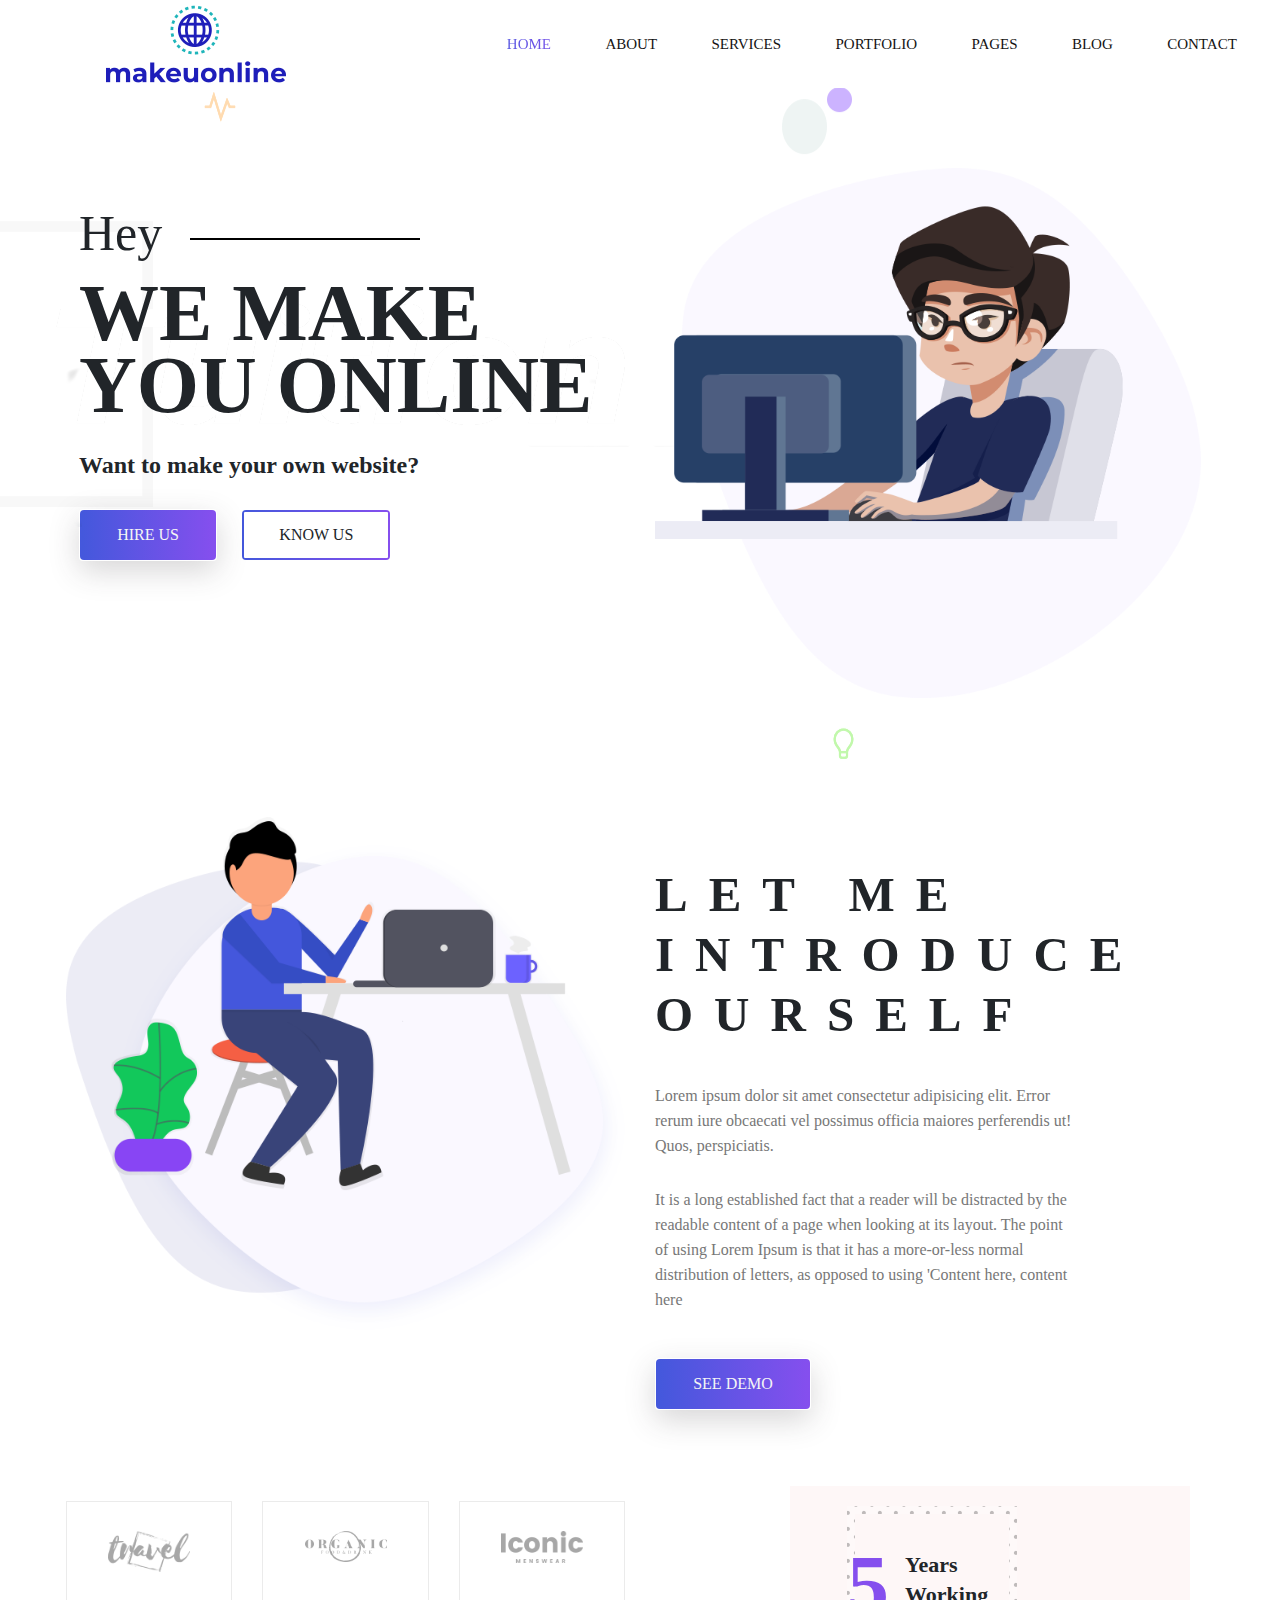
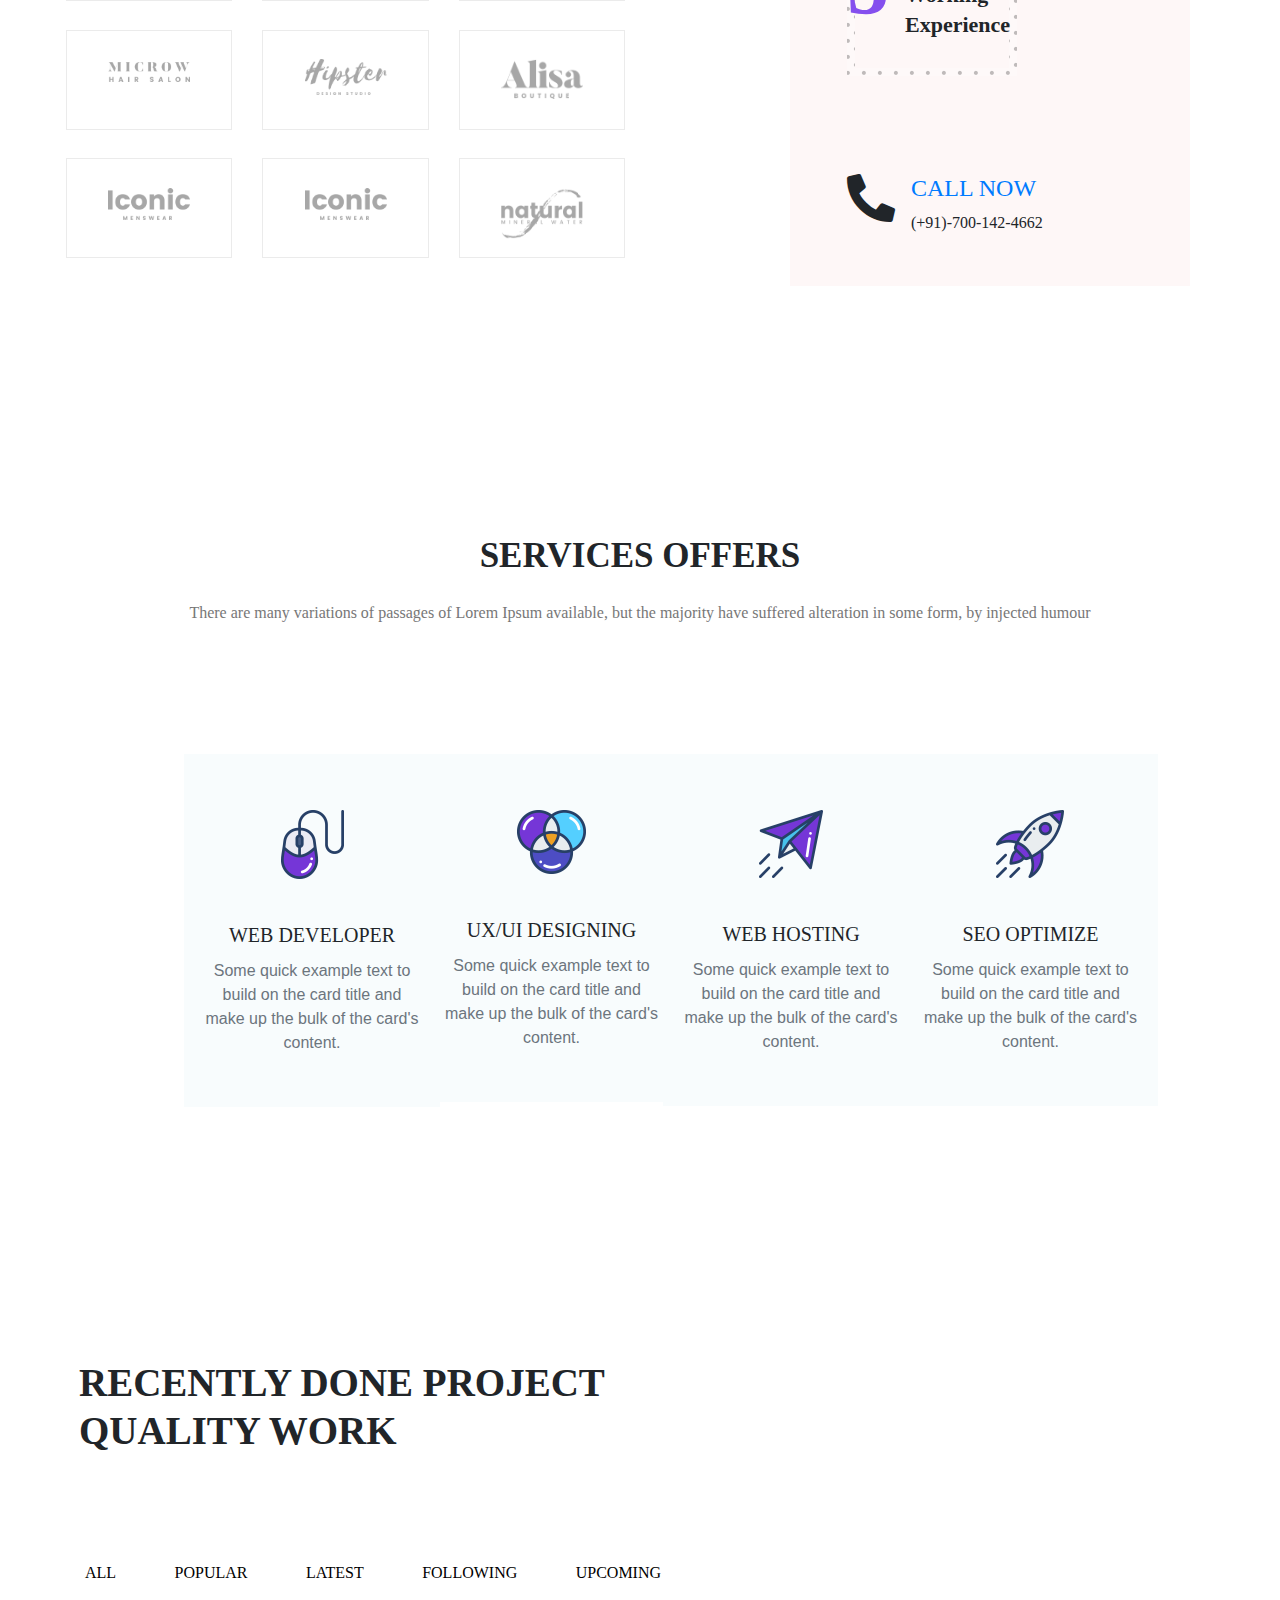
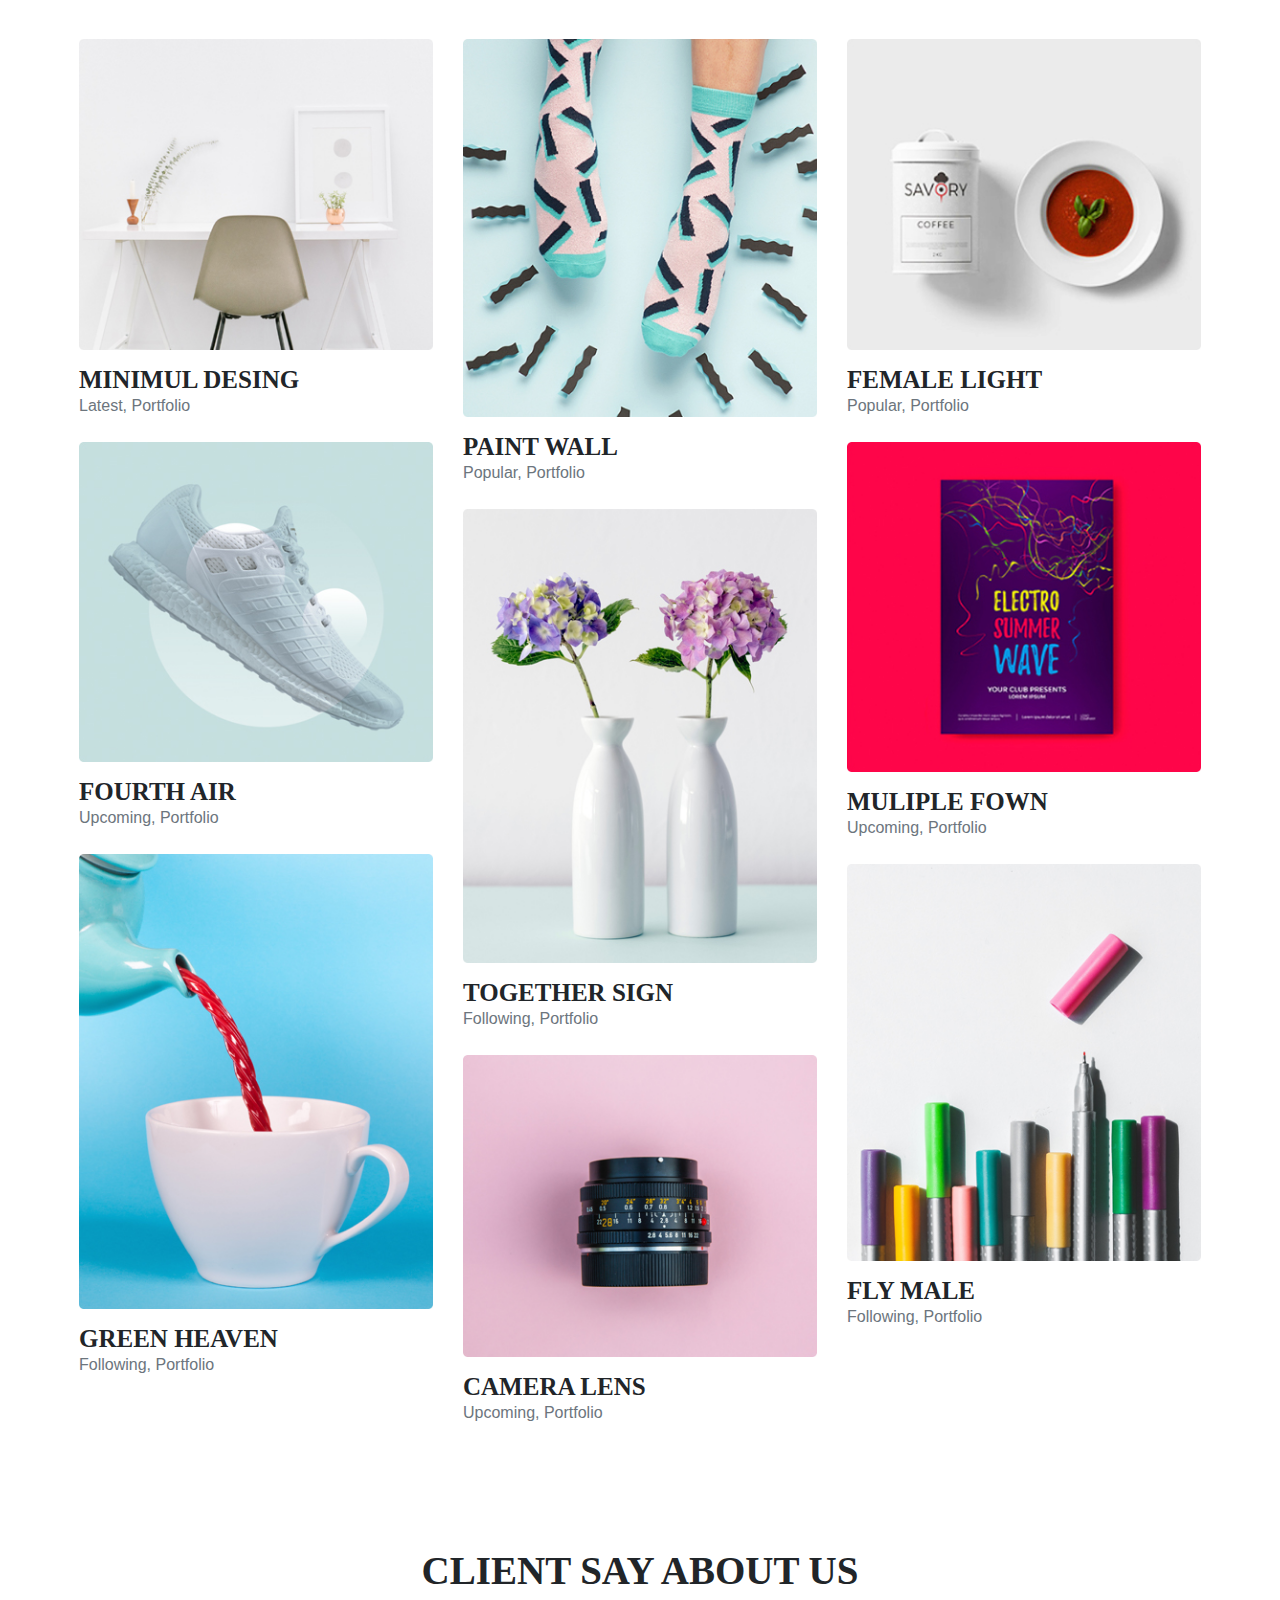
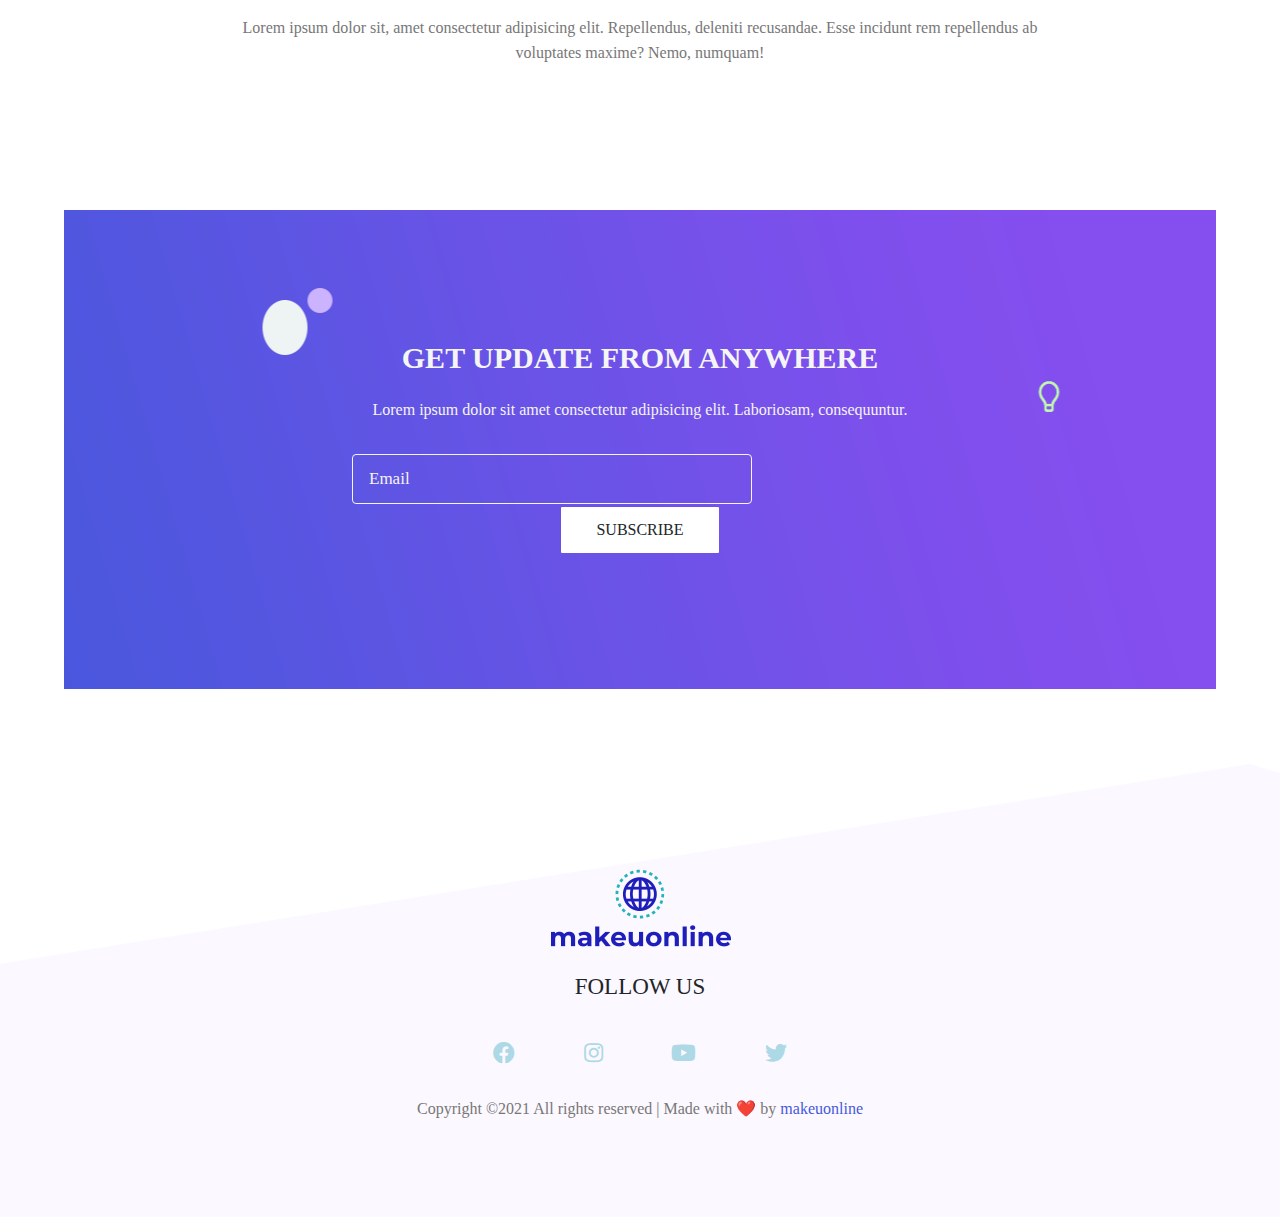
==== commit 07d7a5e2: "Added contact page" ====
--- a/index.html
+++ b/index.html
@@ -1,560 +1,560 @@
 <!DOCTYPE html>
 <html lang="en">
-  <head>
-    <meta charset="UTF-8" />
-    <meta name="viewport" content="width=device-width, initial-scale=1.0" />
-    <meta http-equiv="X-UA-Compatible" content="ie=edge" />
-    <title>makeuonline</title>
-
-    <link href="img/icon.png" rel="shortcut icon" type="image/x-icon" />
-
-    <!--  Bootstrap css file  -->
-    <link rel="stylesheet" href="./css/bootstrap.min.css" />
-
-    <!--  font awesome icons  -->
-    <link rel="stylesheet" href="./css/all.min.css" />
-
-    <!--  Magnific Popup css file  -->
-    <link
-      rel="stylesheet"
-      href="./vendor/Magnific-Popup/dist/magnific-popup.css"
-    />
-
-    <!--  Owl-carousel css file  -->
-    <link
-      rel="stylesheet"
-      href="./vendor/owl-carousel/css/owl.carousel.min.css"
-    />
-    <link
-      rel="stylesheet"
-      href="./vendor/owl-carousel/css/owl.theme.default.min.css"
-    />
-
-    <!--  custom css file  -->
-    <link rel="stylesheet" href="./css/style.css" />
-
-    <!--  Responsive css file  -->
-    <link rel="stylesheet" href="./css/responsive.css" />
-  </head>
-
-  <body>
-    <!--  ======================= Start Header Area ============================== -->
-
-    <header class="header_area">
-      <div class="main-menu">
-        <nav
-          class="navbar navbar-expand-lg navbar-light"
-          style="padding-top: 4px; padding-bottom: 4px"
-        >
-          <a class="navbar-brand" href="#"
-            ><img src="./img/logo.png" alt="logo"
-          /></a>
-          <button
-            class="navbar-toggler"
-            type="button"
-            data-toggle="collapse"
-            data-target="#navbarNav"
-            aria-controls="navbarNav"
-            aria-expanded="false"
-            aria-label="Toggle navigation"
-          >
-            <span class="navbar-toggler-icon"></span>
-          </button>
-          <div class="collapse navbar-collapse" id="navbarNav">
-            <div class="mr-auto"></div>
-            <ul class="navbar-nav">
-              <li class="nav-item active">
-                <a class="nav-link" href="#"
-                  >Home <span class="sr-only">(current)</span></a
-                >
-              </li>
-              <li class="nav-item">
-                <a class="nav-link" href="#">about</a>
-              </li>
-              <li class="nav-item">
-                <a class="nav-link" href="#services">services</a>
-              </li>
-              <li class="nav-item">
-                <a class="nav-link" href="#">portfolio</a>
-              </li>
-              <li class="nav-item">
-                <a class="nav-link" href="#">pages</a>
-              </li>
-              <li class="nav-item">
-                <a class="nav-link" href="#">blog</a>
-              </li>
-              <li class="nav-item">
-                <a class="nav-link" href="#">contact</a>
-              </li>
-            </ul>
-          </div>
-        </nav>
-      </div>
-    </header>
-
-    <!--  ======================= End Header Area ============================== -->
-
-    <!--  ======================= Start Main Area ================================ -->
-    <main class="site-main">
-      <!--  ======================= Start Banner Area =======================  -->
-      <section class="site-banner">
-        <div class="container">
-          <div class="row">
-            <div class="col-lg-6 col-md-12 site-title">
-              <h3 class="title-text">Hey</h3>
-              <h1 class="title-text text-uppercase">We Make You Online</h1>
-              <h4 class="title-text">Want to make your own website?</h4>
-              <div class="site-buttons">
-                <div class="d-flex flex-row flex-wrap">
-                  <a
-                    href="mailto:officialdroyder@gmail.com?subject=I want to make a website from makeuonline.ml"
-                  >
-                    <button
-                      type="button"
-                      class="btn button primary-button mr-4 text-uppercase"
-                    >
-                      hire us
-                    </button>
-                  </a>
-                  <button
-                    type="button"
-                    class="btn button secondary-button text-uppercase"
-                  >
-                    know us
-                  </button>
-                </div>
-              </div>
-            </div>
-            <div class="col-lg-6 col-md-12 banner-image">
-              <img
-                src="./img/banner/banner-image.png"
-                alt="banner-img"
-                class="img-fluid"
-              />
-            </div>
-          </div>
-        </div>
-      </section>
-      <!--  ======================= End Banner Area =======================  -->
-
-      <!--  ========================= About Area ==========================  -->
-
-      <section class="about-area">
-        <div class="container-fluid">
-          <div class="row">
-            <div class="col-lg-6 col-md-12">
-              <div class="about-image">
-                <img
-                  src="./img/about-us.png"
-                  alt="About us"
-                  class="img-fluid"
-                />
-              </div>
-            </div>
-            <div class="col-lg-6 col-md-12 about-title">
-              <h2 class="text-uppercase pt-5">
-                <span>Let me</span>
-                <span>introduce</span>
-                <span>Ourself</span>
-              </h2>
-              <div class="paragraph py-4 w-75">
-                <p class="para">
-                  Lorem ipsum dolor sit amet consectetur adipisicing elit. Error
-                  rerum iure obcaecati vel possimus officia maiores perferendis
-                  ut! Quos, perspiciatis.
-                </p>
-                <p class="para">
-                  It is a long established fact that a reader will be distracted
-                  by the readable content of a page when looking at its layout.
-                  The point of using Lorem Ipsum is that it has a more-or-less
-                  normal distribution of letters, as opposed to using 'Content
-                  here, content here
-                </p>
-              </div>
-              <a href="https://droyder.ml">
-                <button
-                  type="button"
-                  class="btn button primary-button text-uppercase"
-                >
-                  See Demo
-                </button>
-              </a>
-            </div>
-          </div>
-        </div>
-      </section>
-
-      <!--  ========================= End About Area ==========================  -->
-
-      <!--  ======================== Brand Area ==============================  -->
-
-      <section class="brand-area">
-        <div class="container-fluid">
-          <div class="row">
-            <div class="col-xl-6 col-lg-12 col-md-12">
-              <div class="first-row row">
-                <div class="col-lg-4 col-md-6 col-sm-6">
-                  <div class="single-brand">
-                    <img src="./img/brands/logo1.png" alt="Brand-1 " />
-                  </div>
-                </div>
-                <div class="col-lg-4 col-md-6 col-sm-6">
-                  <div class="single-brand">
-                    <img src="./img/brands/logo2.png" alt="Brand-2 " />
-                  </div>
-                </div>
-                <div class="col-lg-4 col-md-6 col-sm-6">
-                  <div class="single-brand">
-                    <img src="./img/brands/logo3.png" alt="Brand-3 " />
-                  </div>
-                </div>
-                <div class="col-lg-4 col-md-6 col-sm-6">
-                  <div class="single-brand">
-                    <img src="./img/brands/logo4.png" alt="Brand-4" />
-                  </div>
-                </div>
-                <div class="col-lg-4 col-md-6 col-sm-6">
-                  <div class="single-brand">
-                    <img src="./img/brands/logo5.png" alt="Brand-5 " />
-                  </div>
-                </div>
-                <div class="col-lg-4 col-md-6 col-sm-6">
-                  <div class="single-brand">
-                    <img src="./img/brands/logo6.png" alt="Brand-6" />
-                  </div>
-                </div>
-                <div class="col-lg-4 col-md-6 col-sm-6">
-                  <div class="single-brand">
-                    <img src="./img/brands/logo7.png" alt="Brand-7 " />
-                  </div>
-                </div>
-                <div class="col-lg-4 col-md-6 col-sm-6">
-                  <div class="single-brand">
-                    <img src="./img/brands/logo8.png" alt="Brand-8 " />
-                  </div>
-                </div>
-                <div class="col-lg-4 col-md-6 col-sm-6">
-                  <div class="single-brand">
-                    <img src="./img/brands/logo9.png" alt="Brand-9" />
-                  </div>
-                </div>
-              </div>
-            </div>
-            <div class="col-xl-6 col-lg-12 col-md-12">
-              <div class="experience-area">
-                <div class="d-flex flex-row years-area">
-                  <h2 class="p-3 years">5</h2>
-                  <h2>
-                    <span>Years</span>
-                    <span>Working</span>
-                    <span>Experience</span>
-                  </h2>
-                </div>
-                <div class="d-flex flex-row flex-wrap call-area">
-                  <span><i class="fas fa-phone-alt fa-3x px-3"></i></span>
-                  <div class="call-now">
-                    <a
-                      href="tel:+91700-142-4662"
-                      class="text-uppercase h4 font-roboto"
-                      >Call Now</a
-                    >
-                    <span class="font-roboto py-2">(+91)-700-142-4662</span>
-                  </div>
-                </div>
-                <div class="bg-panel"></div>
-              </div>
-            </div>
-          </div>
-        </div>
-      </section>
-
-      <!--  ======================== End Brand Area ==============================  -->
-
-      <!--  ====================== Start Services Area =============================  -->
-
-      <section class="services-area" id="services">
-        <div class="container">
-          <div class="row">
-            <div class="col-lg-12 text-center services-title">
-              <h1 class="text-uppercase title-text">Services Offers</h1>
-              <p class="para">
-                There are many variations of passages of Lorem Ipsum available,
-                but the majority have suffered alteration in some form, by
-                injected humour
-              </p>
-            </div>
-          </div>
-          <div class="container services-list">
-            <div class="row">
-              <div class="col-lg-3 col-md-6 col-sm-12">
-                <div class="services">
-                  <div class="sevices-img text-center py-4">
-                    <img src="./img/services/s1.png" alt="Services-1" />
-                  </div>
-                  <div class="card-body text-center">
-                    <h5 class="card-title text-uppercase font-roboto">
-                      Web developer
-                    </h5>
-                    <p class="card-text text-secondary">
-                      Some quick example text to build on the card title and
-                      make up the bulk of the card's content.
-                    </p>
-                  </div>
-                </div>
-              </div>
-              <div class="col-lg-3 col-md-6 col-sm-12">
-                <div class="services">
-                  <div class="sevices-img text-center py-4">
-                    <img src="./img/services/s2.png" alt="Services-2" />
-                  </div>
-                  <div class="card-body text-center">
-                    <h5 class="card-title text-uppercase font-roboto">
-                      ux/ui designing
-                    </h5>
-                    <p class="card-text text-secondary">
-                      Some quick example text to build on the card title and
-                      make up the bulk of the card's content.
-                    </p>
-                  </div>
-                </div>
-              </div>
-              <div class="col-lg-3 col-md-6 col-sm-12">
-                <div class="services">
-                  <div class="sevices-img text-center py-4">
-                    <img src="./img/services/s3.png" alt="Services-3" />
-                  </div>
-                  <div class="card-body text-center">
-                    <h5 class="card-title text-uppercase font-roboto">
-                      web hosting
-                    </h5>
-                    <p class="card-text text-secondary">
-                      Some quick example text to build on the card title and
-                      make up the bulk of the card's content.
-                    </p>
-                  </div>
-                </div>
-              </div>
-              <div class="col-lg-3 col-md-6 col-sm-12">
-                <div class="services">
-                  <div class="sevices-img text-center py-4">
-                    <img src="./img/services/s4.png" alt="Services-4" />
-                  </div>
-                  <div class="card-body text-center">
-                    <h5 class="card-title text-uppercase font-roboto">
-                      seo optimize
-                    </h5>
-                    <p class="card-text text-secondary">
-                      Some quick example text to build on the card title and
-                      make up the bulk of the card's content.
-                    </p>
-                  </div>
-                </div>
-              </div>
-            </div>
-          </div>
-        </div>
-      </section>
-
-      <!--  ====================== End Services Area =============================  -->
-
-      <!--  ======================= Project Area =============================  -->
-
-      <section class="project-area">
-        <div class="container">
-          <div class="project-title pb-5">
-            <h1 class="text-uppercase title-h1">Recently Done Project</h1>
-            <h1 class="text-uppercase title-h1">Quality Work</h1>
-          </div>
-
-          <div class="button-group">
-            <button type="button" class="active" id="btn1" data-filter="*">
-              All
-            </button>
-            <button type="button" data-filter=".popular">Popular</button>
-            <button type="button" data-filter=".latest">Latest</button>
-            <button type="button" data-filter=".following">Following</button>
-            <button type="button" data-filter=".upcoming">Upcoming</button>
-          </div>
-
-          <div class="row grid">
-            <div class="col-lg-4 col-md-6 col-sm-12 element-item latest">
-              <div class="our-project">
-                <div class="img">
-                  <a class="test-popup-link" href="./img/portfolio/p1.jpg">
-                    <img
-                      src="./img/portfolio/p1.jpg"
-                      alt="portfolio-1"
-                      class="img-fluid"
-                    />
-                  </a>
-                </div>
-                <div class="title py-4">
-                  <h4 class="text-uppercase">Minimul Desing</h4>
-                  <span class="text-secondary">Latest, Portfolio</span>
-                </div>
-              </div>
-            </div>
-            <div class="col-lg-4 col-md-6 col-sm-12 element-item popular">
-              <div class="our-project">
-                <div class="img">
-                  <a class="test-popup-link" href="./img/portfolio/p2.jpg">
-                    <img
-                      src="./img/portfolio/p2.jpg"
-                      alt="portfolio-2"
-                      class="img-fluid"
-                    />
-                  </a>
-                </div>
-                <div class="title py-4">
-                  <h4 class="text-uppercase">Paint Wall</h4>
-                  <span class="text-secondary">Popular, Portfolio</span>
-                </div>
-              </div>
-            </div>
-            <div class="col-lg-4 col-md-6 col-sm-12 element-item popular">
-              <div class="our-project">
-                <div class="img">
-                  <a class="test-popup-link" href="./img/portfolio/p3.jpg">
-                    <img
-                      src="./img/portfolio/p3.jpg"
-                      alt="portfolio-3"
-                      class="img-fluid"
-                    />
-                  </a>
-                </div>
-                <div class="title py-4">
-                  <h4 class="text-uppercase">Female light</h4>
-                  <span class="text-secondary">Popular, Portfolio</span>
-                </div>
-              </div>
-            </div>
-            <div class="col-lg-4 col-md-6 col-sm-12 element-item upcoming">
-              <div class="our-project">
-                <div class="img">
-                  <a class="test-popup-link" href="./img/portfolio/p4.jpg">
-                    <img
-                      src="./img/portfolio/p4.jpg"
-                      alt="portfolio-4"
-                      class="img-fluid"
-                    />
-                  </a>
-                </div>
-                <div class="title py-4">
-                  <h4 class="text-uppercase">Fourth Air</h4>
-                  <span class="text-secondary">Upcoming, Portfolio</span>
-                </div>
-              </div>
-            </div>
-            <div class="col-lg-4 col-md-6 col-sm-12 element-item upcoming">
-              <div class="our-project">
-                <div class="img">
-                  <a class="test-popup-link" href="./img/portfolio/p5.jpg">
-                    <img
-                      src="./img/portfolio/p5.jpg"
-                      alt="portfolio-5"
-                      class="img-fluid"
-                    />
-                  </a>
-                </div>
-                <div class="title py-4">
-                  <h4 class="text-uppercase">Muliple fown</h4>
-                  <span class="text-secondary">Upcoming, Portfolio</span>
-                </div>
-              </div>
-            </div>
-            <div class="col-lg-4 col-md-6 col-sm-12 element-item following">
-              <div class="our-project">
-                <div class="img">
-                  <a class="test-popup-link" href="./img/portfolio/p6.jpg">
-                    <img
-                      src="./img/portfolio/p6.jpg"
-                      alt="portfolio-6"
-                      class="img-fluid"
-                    />
-                  </a>
-                </div>
-                <div class="title py-4">
-                  <h4 class="text-uppercase">Together sign</h4>
-                  <span class="text-secondary">Following, Portfolio</span>
-                </div>
-              </div>
-            </div>
-            <div class="col-lg-4 col-md-6 col-sm-12 element-item following">
-              <div class="our-project">
-                <div class="img">
-                  <a class="test-popup-link" href="./img/portfolio/p7.jpg">
-                    <img
-                      src="./img/portfolio/p7.jpg"
-                      alt="portfolio-7"
-                      class="img-fluid"
-                    />
-                  </a>
-                </div>
-                <div class="title py-4">
-                  <h4 class="text-uppercase">Green Heaven</h4>
-                  <span class="text-secondary">Following, Portfolio</span>
-                </div>
-              </div>
-            </div>
-            <div class="col-lg-4 col-md-6 col-sm-12 element-item following">
-              <div class="our-project">
-                <div class="img">
-                  <a class="test-popup-link" href="./img/portfolio/p8.jpg">
-                    <img
-                      src="./img/portfolio/p8.jpg"
-                      alt="portfolio-8"
-                      class="img-fluid"
-                    />
-                  </a>
-                </div>
-                <div class="title py-4">
-                  <h4 class="text-uppercase">Fly Male</h4>
-                  <span class="text-secondary">Following, Portfolio</span>
-                </div>
-              </div>
-            </div>
-            <div class="col-lg-4 col-md-6 col-sm-12 element-item upcoming">
-              <div class="our-project">
-                <div class="img">
-                  <a class="test-popup-link" href="./img/portfolio/p9.jpg">
-                    <img
-                      src="./img/portfolio/p9.jpg"
-                      alt="portfolio-9"
-                      class="img-fluid"
-                    />
-                  </a>
-                </div>
-                <div class="title py-4">
-                  <h4 class="text-uppercase">Camera Lens</h4>
-                  <span class="text-secondary">Upcoming, Portfolio</span>
-                </div>
-              </div>
-            </div>
-          </div>
-        </div>
-      </section>
-
-      <!--  ======================= End Project Area =============================  -->
-
-      <!--  ======================== About Me Area ==============================  -->
-
-      <section class="about-area">
-        <div class="container">
-          <div class="row text-center">
-            <div class="col-12">
-              <div class="about-title">
-                <h1 class="text-uppercase title-h1">Client Say about us</h1>
-                <p class="para">
-                  Lorem ipsum dolor sit, amet consectetur adipisicing elit.
-                  Repellendus, deleniti recusandae. Esse incidunt rem
-                  repellendus ab voluptates maxime? Nemo, numquam!
-                </p>
-              </div>
-            </div>
-          </div>
-        </div>
-
-        <!-- <div class="container carousel client-area py-lg-5">
+	<head>
+		<meta charset="UTF-8" />
+		<meta name="viewport" content="width=device-width, initial-scale=1.0" />
+		<meta http-equiv="X-UA-Compatible" content="ie=edge" />
+		<title>makeuonline</title>
+
+		<link href="img/icon.png" rel="shortcut icon" type="image/x-icon" />
+
+		<!--  Bootstrap css file  -->
+		<link rel="stylesheet" href="./css/bootstrap.min.css" />
+
+		<!--  font awesome icons  -->
+		<link rel="stylesheet" href="./css/all.min.css" />
+
+		<!--  Magnific Popup css file  -->
+		<link
+			rel="stylesheet"
+			href="./plugin/Magnific-Popup/dist/magnific-popup.css"
+		/>
+
+		<!--  Owl-carousel css file  -->
+		<link
+			rel="stylesheet"
+			href="./plugin/owl-carousel/css/owl.carousel.min.css"
+		/>
+		<link
+			rel="stylesheet"
+			href="./plugin/owl-carousel/css/owl.theme.default.min.css"
+		/>
+
+		<!--  custom css file  -->
+		<link rel="stylesheet" href="./css/style.css" />
+
+		<!--  Responsive css file  -->
+		<link rel="stylesheet" href="./css/responsive.css" />
+	</head>
+
+	<body>
+		<!--  ======================= Start Header Area ============================== -->
+
+		<header class="header_area">
+			<div class="main-menu">
+				<nav
+					class="navbar navbar-expand-lg navbar-light"
+					style="padding-top: 4px; padding-bottom: 4px"
+				>
+					<a class="navbar-brand" href="#"
+						><img src="./img/logo.png" alt="logo"
+					/></a>
+					<button
+						class="navbar-toggler"
+						type="button"
+						data-toggle="collapse"
+						data-target="#navbarNav"
+						aria-controls="navbarNav"
+						aria-expanded="false"
+						aria-label="Toggle navigation"
+					>
+						<span class="navbar-toggler-icon"></span>
+					</button>
+					<div class="collapse navbar-collapse" id="navbarNav">
+						<div class="mr-auto"></div>
+						<ul class="navbar-nav">
+							<li class="nav-item active">
+								<a class="nav-link" href="#"
+									>Home <span class="sr-only">(current)</span></a
+								>
+							</li>
+							<li class="nav-item">
+								<a class="nav-link" href="#">about</a>
+							</li>
+							<li class="nav-item">
+								<a class="nav-link" href="#services">services</a>
+							</li>
+							<li class="nav-item">
+								<a class="nav-link" href="#">portfolio</a>
+							</li>
+							<li class="nav-item">
+								<a class="nav-link" href="#">pages</a>
+							</li>
+							<li class="nav-item">
+								<a class="nav-link" href="#">blog</a>
+							</li>
+							<li class="nav-item">
+								<a class="nav-link" href="contact/index.html">contact</a>
+							</li>
+						</ul>
+					</div>
+				</nav>
+			</div>
+		</header>
+
+		<!--  ======================= End Header Area ============================== -->
+
+		<!--  ======================= Start Main Area ================================ -->
+		<main class="site-main">
+			<!--  ======================= Start Banner Area =======================  -->
+			<section class="site-banner">
+				<div class="container">
+					<div class="row">
+						<div class="col-lg-6 col-md-12 site-title">
+							<h3 class="title-text">Hey</h3>
+							<h1 class="title-text text-uppercase">We Make You Online</h1>
+							<h4 class="title-text">Want to make your own website?</h4>
+							<div class="site-buttons">
+								<div class="d-flex flex-row flex-wrap">
+									<a
+										href="mailto:officialdroyder@gmail.com?subject=Make a website @makeuonline&body=I want to make a website from makeuonline.ml"
+									>
+										<button
+											type="button"
+											class="btn button primary-button mr-4 text-uppercase"
+										>
+											hire us
+										</button>
+									</a>
+									<button
+										type="button"
+										class="btn button secondary-button text-uppercase"
+									>
+										know us
+									</button>
+								</div>
+							</div>
+						</div>
+						<div class="col-lg-6 col-md-12 banner-image">
+							<img
+								src="./img/banner/banner-image.png"
+								alt="banner-img"
+								class="img-fluid"
+							/>
+						</div>
+					</div>
+				</div>
+			</section>
+			<!--  ======================= End Banner Area =======================  -->
+
+			<!--  ========================= About Area ==========================  -->
+
+			<section class="about-area">
+				<div class="container-fluid">
+					<div class="row">
+						<div class="col-lg-6 col-md-12">
+							<div class="about-image">
+								<img
+									src="./img/about-us.png"
+									alt="About us"
+									class="img-fluid"
+								/>
+							</div>
+						</div>
+						<div class="col-lg-6 col-md-12 about-title">
+							<h2 class="text-uppercase pt-5">
+								<span>Let me</span>
+								<span>introduce</span>
+								<span>Ourself</span>
+							</h2>
+							<div class="paragraph py-4 w-75">
+								<p class="para">
+									Lorem ipsum dolor sit amet consectetur adipisicing elit. Error
+									rerum iure obcaecati vel possimus officia maiores perferendis
+									ut! Quos, perspiciatis.
+								</p>
+								<p class="para">
+									It is a long established fact that a reader will be distracted
+									by the readable content of a page when looking at its layout.
+									The point of using Lorem Ipsum is that it has a more-or-less
+									normal distribution of letters, as opposed to using 'Content
+									here, content here
+								</p>
+							</div>
+							<a href="https://droyder.ml">
+								<button
+									type="button"
+									class="btn button primary-button text-uppercase"
+								>
+									See Demo
+								</button>
+							</a>
+						</div>
+					</div>
+				</div>
+			</section>
+
+			<!--  ========================= End About Area ==========================  -->
+
+			<!--  ======================== Brand Area ==============================  -->
+
+			<section class="brand-area">
+				<div class="container-fluid">
+					<div class="row">
+						<div class="col-xl-6 col-lg-12 col-md-12">
+							<div class="first-row row">
+								<div class="col-lg-4 col-md-6 col-sm-6">
+									<div class="single-brand">
+										<img src="./img/brands/logo1.png" alt="Brand-1 " />
+									</div>
+								</div>
+								<div class="col-lg-4 col-md-6 col-sm-6">
+									<div class="single-brand">
+										<img src="./img/brands/logo2.png" alt="Brand-2 " />
+									</div>
+								</div>
+								<div class="col-lg-4 col-md-6 col-sm-6">
+									<div class="single-brand">
+										<img src="./img/brands/logo3.png" alt="Brand-3 " />
+									</div>
+								</div>
+								<div class="col-lg-4 col-md-6 col-sm-6">
+									<div class="single-brand">
+										<img src="./img/brands/logo4.png" alt="Brand-4" />
+									</div>
+								</div>
+								<div class="col-lg-4 col-md-6 col-sm-6">
+									<div class="single-brand">
+										<img src="./img/brands/logo5.png" alt="Brand-5 " />
+									</div>
+								</div>
+								<div class="col-lg-4 col-md-6 col-sm-6">
+									<div class="single-brand">
+										<img src="./img/brands/logo6.png" alt="Brand-6" />
+									</div>
+								</div>
+								<div class="col-lg-4 col-md-6 col-sm-6">
+									<div class="single-brand">
+										<img src="./img/brands/logo7.png" alt="Brand-7 " />
+									</div>
+								</div>
+								<div class="col-lg-4 col-md-6 col-sm-6">
+									<div class="single-brand">
+										<img src="./img/brands/logo8.png" alt="Brand-8 " />
+									</div>
+								</div>
+								<div class="col-lg-4 col-md-6 col-sm-6">
+									<div class="single-brand">
+										<img src="./img/brands/logo9.png" alt="Brand-9" />
+									</div>
+								</div>
+							</div>
+						</div>
+						<div class="col-xl-6 col-lg-12 col-md-12">
+							<div class="experience-area">
+								<div class="d-flex flex-row years-area">
+									<h2 class="p-3 years">5</h2>
+									<h2>
+										<span>Years</span>
+										<span>Working</span>
+										<span>Experience</span>
+									</h2>
+								</div>
+								<div class="d-flex flex-row flex-wrap call-area">
+									<span><i class="fas fa-phone-alt fa-3x px-3"></i></span>
+									<div class="call-now">
+										<a
+											href="tel:+91700-142-4662"
+											class="text-uppercase h4 font-roboto"
+											>Call Now</a
+										>
+										<span class="font-roboto py-2">(+91)-700-142-4662</span>
+									</div>
+								</div>
+								<div class="bg-panel"></div>
+							</div>
+						</div>
+					</div>
+				</div>
+			</section>
+
+			<!--  ======================== End Brand Area ==============================  -->
+
+			<!--  ====================== Start Services Area =============================  -->
+
+			<section class="services-area" id="services">
+				<div class="container">
+					<div class="row">
+						<div class="col-lg-12 text-center services-title">
+							<h1 class="text-uppercase title-text">Services Offers</h1>
+							<p class="para">
+								There are many variations of passages of Lorem Ipsum available,
+								but the majority have suffered alteration in some form, by
+								injected humour
+							</p>
+						</div>
+					</div>
+					<div class="container services-list">
+						<div class="row">
+							<div class="col-lg-3 col-md-6 col-sm-12">
+								<div class="services">
+									<div class="sevices-img text-center py-4">
+										<img src="./img/services/s1.png" alt="Services-1" />
+									</div>
+									<div class="card-body text-center">
+										<h5 class="card-title text-uppercase font-roboto">
+											Web developer
+										</h5>
+										<p class="card-text text-secondary">
+											Some quick example text to build on the card title and
+											make up the bulk of the card's content.
+										</p>
+									</div>
+								</div>
+							</div>
+							<div class="col-lg-3 col-md-6 col-sm-12">
+								<div class="services">
+									<div class="sevices-img text-center py-4">
+										<img src="./img/services/s2.png" alt="Services-2" />
+									</div>
+									<div class="card-body text-center">
+										<h5 class="card-title text-uppercase font-roboto">
+											ux/ui designing
+										</h5>
+										<p class="card-text text-secondary">
+											Some quick example text to build on the card title and
+											make up the bulk of the card's content.
+										</p>
+									</div>
+								</div>
+							</div>
+							<div class="col-lg-3 col-md-6 col-sm-12">
+								<div class="services">
+									<div class="sevices-img text-center py-4">
+										<img src="./img/services/s3.png" alt="Services-3" />
+									</div>
+									<div class="card-body text-center">
+										<h5 class="card-title text-uppercase font-roboto">
+											web hosting
+										</h5>
+										<p class="card-text text-secondary">
+											Some quick example text to build on the card title and
+											make up the bulk of the card's content.
+										</p>
+									</div>
+								</div>
+							</div>
+							<div class="col-lg-3 col-md-6 col-sm-12">
+								<div class="services">
+									<div class="sevices-img text-center py-4">
+										<img src="./img/services/s4.png" alt="Services-4" />
+									</div>
+									<div class="card-body text-center">
+										<h5 class="card-title text-uppercase font-roboto">
+											seo optimize
+										</h5>
+										<p class="card-text text-secondary">
+											Some quick example text to build on the card title and
+											make up the bulk of the card's content.
+										</p>
+									</div>
+								</div>
+							</div>
+						</div>
+					</div>
+				</div>
+			</section>
+
+			<!--  ====================== End Services Area =============================  -->
+
+			<!--  ======================= Project Area =============================  -->
+
+			<section class="project-area">
+				<div class="container">
+					<div class="project-title pb-5">
+						<h1 class="text-uppercase title-h1">Recently Done Project</h1>
+						<h1 class="text-uppercase title-h1">Quality Work</h1>
+					</div>
+
+					<div class="button-group">
+						<button type="button" class="active" id="btn1" data-filter="*">
+							All
+						</button>
+						<button type="button" data-filter=".popular">Popular</button>
+						<button type="button" data-filter=".latest">Latest</button>
+						<button type="button" data-filter=".following">Following</button>
+						<button type="button" data-filter=".upcoming">Upcoming</button>
+					</div>
+
+					<div class="row grid">
+						<div class="col-lg-4 col-md-6 col-sm-12 element-item latest">
+							<div class="our-project">
+								<div class="img">
+									<a class="test-popup-link" href="./img/portfolio/p1.jpg">
+										<img
+											src="./img/portfolio/p1.jpg"
+											alt="portfolio-1"
+											class="img-fluid"
+										/>
+									</a>
+								</div>
+								<div class="title py-4">
+									<h4 class="text-uppercase">Minimul Desing</h4>
+									<span class="text-secondary">Latest, Portfolio</span>
+								</div>
+							</div>
+						</div>
+						<div class="col-lg-4 col-md-6 col-sm-12 element-item popular">
+							<div class="our-project">
+								<div class="img">
+									<a class="test-popup-link" href="./img/portfolio/p2.jpg">
+										<img
+											src="./img/portfolio/p2.jpg"
+											alt="portfolio-2"
+											class="img-fluid"
+										/>
+									</a>
+								</div>
+								<div class="title py-4">
+									<h4 class="text-uppercase">Paint Wall</h4>
+									<span class="text-secondary">Popular, Portfolio</span>
+								</div>
+							</div>
+						</div>
+						<div class="col-lg-4 col-md-6 col-sm-12 element-item popular">
+							<div class="our-project">
+								<div class="img">
+									<a class="test-popup-link" href="./img/portfolio/p3.jpg">
+										<img
+											src="./img/portfolio/p3.jpg"
+											alt="portfolio-3"
+											class="img-fluid"
+										/>
+									</a>
+								</div>
+								<div class="title py-4">
+									<h4 class="text-uppercase">Female light</h4>
+									<span class="text-secondary">Popular, Portfolio</span>
+								</div>
+							</div>
+						</div>
+						<div class="col-lg-4 col-md-6 col-sm-12 element-item upcoming">
+							<div class="our-project">
+								<div class="img">
+									<a class="test-popup-link" href="./img/portfolio/p4.jpg">
+										<img
+											src="./img/portfolio/p4.jpg"
+											alt="portfolio-4"
+											class="img-fluid"
+										/>
+									</a>
+								</div>
+								<div class="title py-4">
+									<h4 class="text-uppercase">Fourth Air</h4>
+									<span class="text-secondary">Upcoming, Portfolio</span>
+								</div>
+							</div>
+						</div>
+						<div class="col-lg-4 col-md-6 col-sm-12 element-item upcoming">
+							<div class="our-project">
+								<div class="img">
+									<a class="test-popup-link" href="./img/portfolio/p5.jpg">
+										<img
+											src="./img/portfolio/p5.jpg"
+											alt="portfolio-5"
+											class="img-fluid"
+										/>
+									</a>
+								</div>
+								<div class="title py-4">
+									<h4 class="text-uppercase">Muliple fown</h4>
+									<span class="text-secondary">Upcoming, Portfolio</span>
+								</div>
+							</div>
+						</div>
+						<div class="col-lg-4 col-md-6 col-sm-12 element-item following">
+							<div class="our-project">
+								<div class="img">
+									<a class="test-popup-link" href="./img/portfolio/p6.jpg">
+										<img
+											src="./img/portfolio/p6.jpg"
+											alt="portfolio-6"
+											class="img-fluid"
+										/>
+									</a>
+								</div>
+								<div class="title py-4">
+									<h4 class="text-uppercase">Together sign</h4>
+									<span class="text-secondary">Following, Portfolio</span>
+								</div>
+							</div>
+						</div>
+						<div class="col-lg-4 col-md-6 col-sm-12 element-item following">
+							<div class="our-project">
+								<div class="img">
+									<a class="test-popup-link" href="./img/portfolio/p7.jpg">
+										<img
+											src="./img/portfolio/p7.jpg"
+											alt="portfolio-7"
+											class="img-fluid"
+										/>
+									</a>
+								</div>
+								<div class="title py-4">
+									<h4 class="text-uppercase">Green Heaven</h4>
+									<span class="text-secondary">Following, Portfolio</span>
+								</div>
+							</div>
+						</div>
+						<div class="col-lg-4 col-md-6 col-sm-12 element-item following">
+							<div class="our-project">
+								<div class="img">
+									<a class="test-popup-link" href="./img/portfolio/p8.jpg">
+										<img
+											src="./img/portfolio/p8.jpg"
+											alt="portfolio-8"
+											class="img-fluid"
+										/>
+									</a>
+								</div>
+								<div class="title py-4">
+									<h4 class="text-uppercase">Fly Male</h4>
+									<span class="text-secondary">Following, Portfolio</span>
+								</div>
+							</div>
+						</div>
+						<div class="col-lg-4 col-md-6 col-sm-12 element-item upcoming">
+							<div class="our-project">
+								<div class="img">
+									<a class="test-popup-link" href="./img/portfolio/p9.jpg">
+										<img
+											src="./img/portfolio/p9.jpg"
+											alt="portfolio-9"
+											class="img-fluid"
+										/>
+									</a>
+								</div>
+								<div class="title py-4">
+									<h4 class="text-uppercase">Camera Lens</h4>
+									<span class="text-secondary">Upcoming, Portfolio</span>
+								</div>
+							</div>
+						</div>
+					</div>
+				</div>
+			</section>
+
+			<!--  ======================= End Project Area =============================  -->
+
+			<!--  ======================== About Me Area ==============================  -->
+
+			<section class="about-area">
+				<div class="container">
+					<div class="row text-center">
+						<div class="col-12">
+							<div class="about-title">
+								<h1 class="text-uppercase title-h1">Client Say about us</h1>
+								<p class="para">
+									Lorem ipsum dolor sit, amet consectetur adipisicing elit.
+									Repellendus, deleniti recusandae. Esse incidunt rem
+									repellendus ab voluptates maxime? Nemo, numquam!
+								</p>
+							</div>
+						</div>
+					</div>
+				</div>
+
+				<!-- <div class="container carousel client-area py-lg-5">
           <div class="owl-carousel owl-theme">
             <div class="client row">
               <div class="col-lg-4 col-md-12 client-img">
@@ -660,91 +660,91 @@
             </div>
           </div>
         </div> -->
-      </section>
-
-      <!--  ======================== End About Me Area ==============================  -->
-
-      <!--  ========================== Subscribe me Area ============================  -->
-      <section class="subscribe-us-area">
-        <div class="container subscribe">
-          <div class="row">
-            <div class="col-lg-12 text-center subscribe-title">
-              <h4 class="text-uppercase">Get Update From anywhere</h4>
-              <p class="para">
-                Lorem ipsum dolor sit amet consectetur adipisicing elit.
-                Laboriosam, consequuntur.
-              </p>
-            </div>
-          </div>
-          <div class="d-sm-flex justify-content-center">
-            <form class="w-50">
-              <div class="row d-flex flex-row flex-wrap">
-                <div class="col input-textbox">
-                  <input
-                    type="text"
-                    id="txtemail"
-                    class="form-control"
-                    placeholder="Email"
-                  />
-                </div>
-                <div class="col d-flex justify-content-center">
-                  <button
-                    type="button"
-                    class="btn button secondary-button text-uppercase"
-                  >
-                    Subscribe
-                  </button>
-                </div>
-              </div>
-            </form>
-          </div>
-        </div>
-      </section>
-      <!--  ========================== End Subscribe me Area ============================  -->
-    </main>
-    <!--  ======================= End Main Area ================================ -->
-
-    <footer class="footer-area">
-      <div class="container">
-        <div class="">
-          <div class="site-logo text-center py-4">
-            <a href="#"><img src="./img/logo.png" alt="logo" /></a>
-          </div>
-          <div class="social text-center">
-            <h5 class="text-uppercase">Follow us</h5>
-            <a href="#"><i class="fab fa-facebook"></i></a>
-            <a href="#"><i class="fab fa-instagram"></i></a>
-            <a href="#"><i class="fab fa-youtube"></i></a>
-            <a href="#"><i class="fab fa-twitter"></i></a>
-          </div>
-          <div class="copyrights text-center">
-            <p class="para">
-              Copyright ©2021 All rights reserved | Made with ❤️ by
-              <a href="#"
-                ><span style="color: var(--primary-color)">makeuonline</span></a
-              >
-            </p>
-          </div>
-        </div>
-      </div>
-    </footer>
-
-    <!--  Jquery js file  -->
-    <script src="./js/jquery.3.4.1.js"></script>
-
-    <!--  Bootstrap js file  -->
-    <script src="./js/bootstrap.min.js"></script>
-
-    <!--  isotope js library  -->
-    <script src="./vendor/isotope/isotope.min.js"></script>
-
-    <!--  Magnific popup script file  -->
-    <script src="./vendor/Magnific-Popup/dist/jquery.magnific-popup.min.js"></script>
-
-    <!--  Owl-carousel js file  -->
-    <script src="./vendor/owl-carousel/js/owl.carousel.min.js"></script>
-
-    <!--  custom js file  -->
-    <script src="./js/main.js"></script>
-  </body>
+			</section>
+
+			<!--  ======================== End About Me Area ==============================  -->
+
+			<!--  ========================== Subscribe me Area ============================  -->
+			<section class="subscribe-us-area">
+				<div class="container subscribe">
+					<div class="row">
+						<div class="col-lg-12 text-center subscribe-title">
+							<h4 class="text-uppercase">Get Update From anywhere</h4>
+							<p class="para">
+								Lorem ipsum dolor sit amet consectetur adipisicing elit.
+								Laboriosam, consequuntur.
+							</p>
+						</div>
+					</div>
+					<div class="d-sm-flex justify-content-center">
+						<form class="w-50">
+							<div class="row d-flex flex-row flex-wrap">
+								<div class="col input-textbox">
+									<input
+										type="text"
+										id="txtemail"
+										class="form-control"
+										placeholder="Email"
+									/>
+								</div>
+								<div class="col d-flex justify-content-center">
+									<button
+										type="button"
+										class="btn button secondary-button text-uppercase"
+									>
+										Subscribe
+									</button>
+								</div>
+							</div>
+						</form>
+					</div>
+				</div>
+			</section>
+			<!--  ========================== End Subscribe me Area ============================  -->
+		</main>
+		<!--  ======================= End Main Area ================================ -->
+
+		<footer class="footer-area">
+			<div class="container">
+				<div class="">
+					<div class="site-logo text-center py-4">
+						<a href="#"><img src="./img/logo.png" alt="logo" /></a>
+					</div>
+					<div class="social text-center">
+						<h5 class="text-uppercase">Follow us</h5>
+						<a href="#"><i class="fab fa-facebook"></i></a>
+						<a href="#"><i class="fab fa-instagram"></i></a>
+						<a href="#"><i class="fab fa-youtube"></i></a>
+						<a href="#"><i class="fab fa-twitter"></i></a>
+					</div>
+					<div class="copyrights text-center">
+						<p class="para">
+							Copyright ©2021 All rights reserved | Made with ❤️ by
+							<a href="#"
+								><span style="color: var(--primary-color)">makeuonline</span></a
+							>
+						</p>
+					</div>
+				</div>
+			</div>
+		</footer>
+
+		<!--  Jquery js file  -->
+		<script src="./js/jquery.3.4.1.js"></script>
+
+		<!--  Bootstrap js file  -->
+		<script src="./js/bootstrap.min.js"></script>
+
+		<!--  isotope js library  -->
+		<script src="./plugin/isotope/isotope.min.js"></script>
+
+		<!--  Magnific popup script file  -->
+		<script src="./plugin/Magnific-Popup/dist/jquery.magnific-popup.min.js"></script>
+
+		<!--  Owl-carousel js file  -->
+		<script src="./plugin/owl-carousel/js/owl.carousel.min.js"></script>
+
+		<!--  custom js file  -->
+		<script src="./js/main.js"></script>
+	</body>
 </html>
